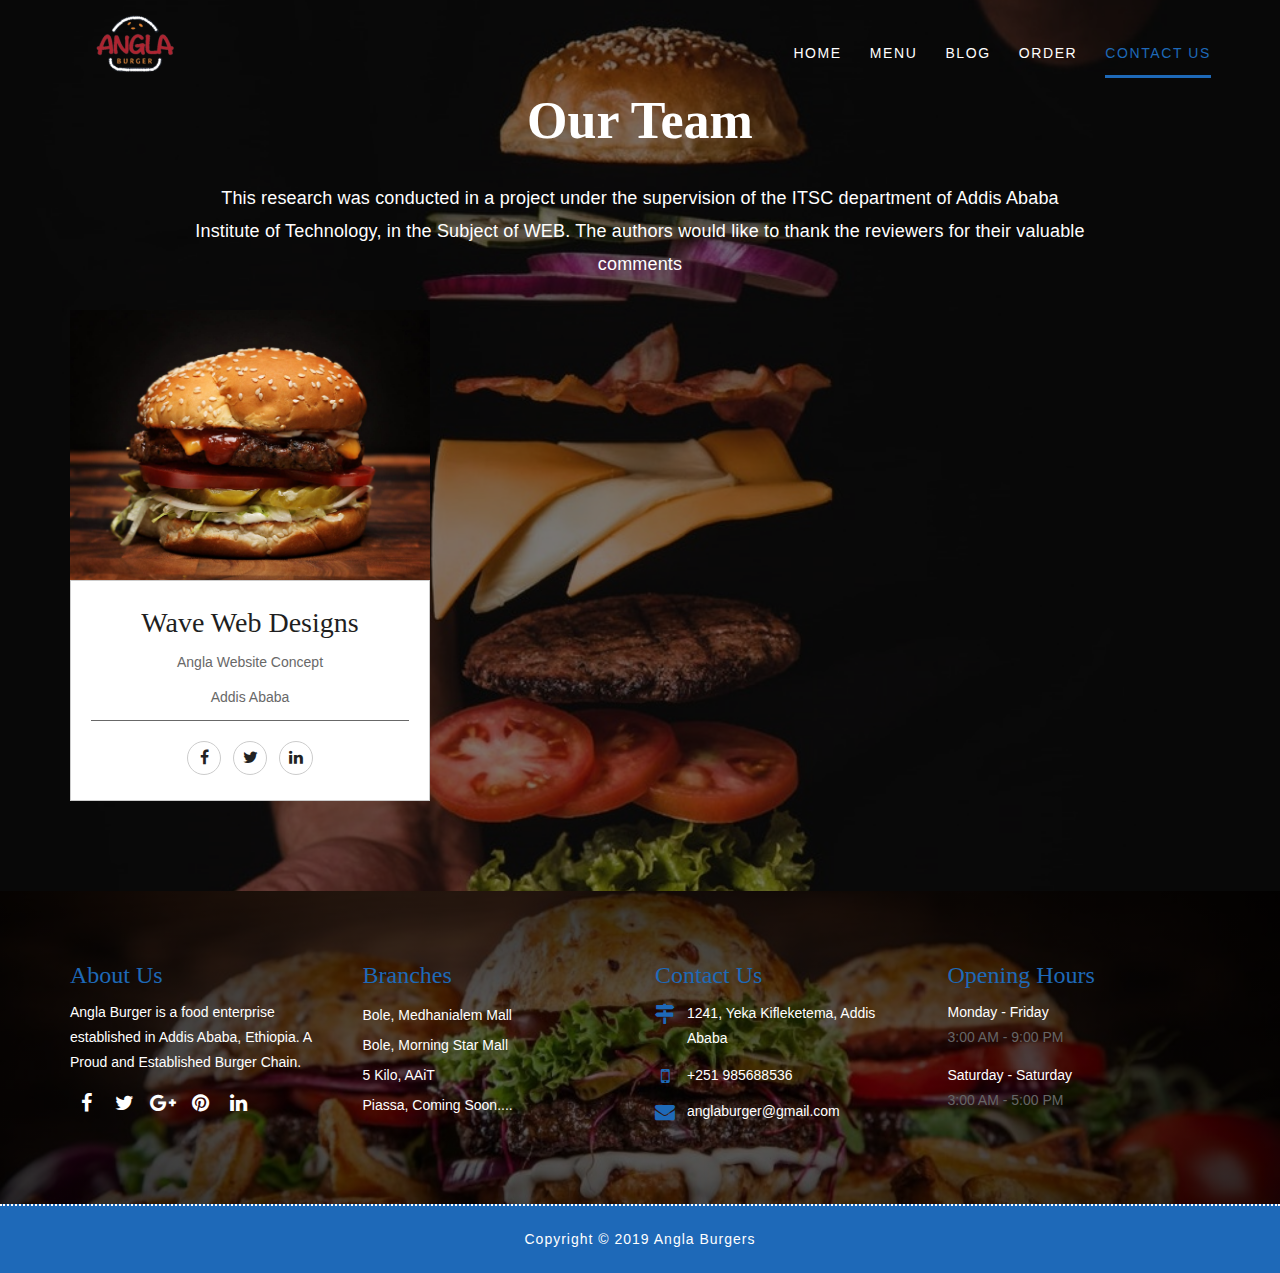
==== AboutUs.html @ b5991a2b "Final Commit" ====
<!DOCTYPE html>
<html lang="en">

<head>
    <meta charset="utf-8">
    <title>Angla Burger Website</title>
    <link rel="shortcut icon" href="images/favicon.ico" type="image/x-icon" />
    <link rel="stylesheet" href="css/min.css">
    <link rel="stylesheet" href="css/style.css">
    <link rel="stylesheet" href="css/responsive.css">
    <link id="changeable-colors" rel="stylesheet" href="css/strong-blue.css" />
    <script src="js/modernizer.js"></script>
</head>

<body>
    
    <div id="site-header">
        <header id="header" class="header-block-top">
            <div class="container">
                <div class="row">
                    <div class="main-menu">
                        <nav class="navbar navbar-default" id="mainNav">
                            <div class="navbar-header">
                                <button type="button" class="navbar-toggle collapsed" data-toggle="collapse" data-target="#navbar" aria-expanded="false" aria-controls="navbar">
                                    <span class="sr-only">Toggle navigation</span>
                                    <span class="icon-bar"></span>
                                    <span class="icon-bar"></span>
                                    <span class="icon-bar"></span>
                                </button>
                                <div class="logo">
                                    <a class="navbar-brand js-scroll-trigger logo-header" href="#">
                                        <img src="images/logo.png" alt="">
                                    </a>
                                </div>
                            </div>
                            <div id="navbar" class="navbar-collapse collapse">
                                <ul class="nav navbar-nav navbar-right">
                                    <li><a href="index.html">Home</a></li>
                                    <li><a href="Menu.html">Menu</a></li>
                                    
                                    <li><a href="Blog.html">Blog</a></li>
                                    <li><a href="Order.html">Order</a></li>
                                    <li  class="active"><a href="AboutUs.html">Contact us</a></li>
                                </ul>
                            </div>
                        </nav>
                    </div>
                </div>
            </div>
        </header>
    </div>


    <div id="our_team" class="team-main pad-top-100 pad-bottom-100 parallax">
        <div class="container">
            <div class="row">
                <div class="col-lg-12 col-md-12 col-sm-12 col-xs-12">
                    <div class="wow fadeIn" data-wow-duration="1s" data-wow-delay="0.1s">
                        <h2 class="block-title text-center">
                        Our Team    
                    </h2>
                        <p class="title-caption text-center">This research was conducted in a project under the supervision of the ITSC department of Addis Ababa Institute of Technology, in the Subject of WEB. The authors would like to thank the reviewers for their valuable comments </p>
                    </div>
                    <div class="team-box">

                        <div class="row">
                            
                            <div class="col-md-4 col-sm-6">
                                <div class="sf-team">
                                    <div class="thumb">
                                        <a href="#"><img src="images/staff-01.jpg" alt=""></a>
                                    </div>
                                    <div class="text-col">
                                        <h3>Wave Web Designs</h3>
                                        <p>Angla Website Concept</p>
                                        <p>Addis Ababa</p>
                                        <ul class="team-social">
                                            <li><a href="#"><i class="fa fa-facebook" aria-hidden="true"></i></a></li>
                                            <li><a href="#"><i class="fa fa-twitter" aria-hidden="true"></i></a></li>
                                            <li><a href="#"><i class="fa fa-linkedin" aria-hidden="true"></i></a></li>
                                        </ul>
                                    </div>
                                </div>
                            </div>



                            
                            
                        </div>

                    </div>

                </div>
            </div>
        </div>
    </div>



    <div id="footer" class="footer-main">
        <div class="footer-box pad-top-70">
            <div class="container">
                <div class="row">
                    <div class="footer-in-main">
                        <div class="col-lg-3 col-md-3 col-sm-6 col-xs-12">
                            <div class="footer-box-a">
                                <h3>About Us</h3>
                                <p>Angla Burger is a food enterprise established in Addis Ababa, Ethiopia. A Proud and Established Burger Chain.</p>
                                <ul class="socials-box footer-socials pull-left">
                                    <li>
                                        <a href="#">
                                            <div class="social-circle-border"><i class="fa  fa-facebook"></i></div>
                                        </a>
                                    </li>
                                    <li>
                                        <a href="#">
                                            <div class="social-circle-border"><i class="fa fa-twitter"></i></div>
                                        </a>
                                    </li>
                                    <li>
                                        <a href="#">
                                            <div class="social-circle-border"><i class="fa fa-google-plus"></i></div>
                                        </a>
                                    </li>
                                    <li>
                                        <a href="#">
                                            <div class="social-circle-border"><i class="fa fa-pinterest"></i></div>
                                        </a>
                                    </li>
                                    <li>
                                        <a href="#">
                                            <div class="social-circle-border"><i class="fa fa-linkedin"></i></div>
                                        </a>
                                    </li>
                                </ul>

                            </div>
                        </div>
                        <div class="col-lg-3 col-md-3 col-sm-6 col-xs-12">
                            <div class="footer-box-b">
                                <h3>Branches</h3>
                                <ul>
                                    <li><a href="https://www.google.com/maps/@9.0218583,38.7460773,14z">Bole, Medhanialem Mall</a></li>
                                    <li><a href="https://www.google.com/maps/@9.0218583,38.7460773,14z">Bole, Morning Star Mall</a></li>
                                    <li><a href="https://www.google.com/maps/@9.0218583,38.7460773,14z">5 Kilo, AAiT</a></li>
                                    <li><a href="https://www.google.com/maps/@9.0218583,38.7460773,14z">Piassa, Coming Soon....</a></li>
                                </ul>
                            </div>
                        </div>
                        <div class="col-lg-3 col-md-3 col-sm-6 col-xs-12">
                            <div class="footer-box-c">
                                <h3>Contact Us</h3>
                                <p>
                                    <i class="fa fa-map-signs" aria-hidden="true"></i>
                                    <span>1241, Yeka Kifleketema, Addis Ababa</span>
                                </p>
                                <p>
                                    <i class="fa fa-mobile" aria-hidden="true"></i>
                                    <span>
                                    +251 985688536
                                </span>
                                </p>
                                <p>
                                    <i class="fa fa-envelope" aria-hidden="true"></i>
                                    <span><a href="#">anglaburger@gmail.com</a></span>
                                </p>
                            </div>
                        </div>
                        <div class="col-lg-3 col-md-3 col-sm-6 col-xs-12">
                            <div class="footer-box-d">
                                <h3>Opening Hours</h3>

                                <ul>
                                    <li>
                                        <p>Monday - Friday </p>
                                        <span> 3:00 AM - 9:00 PM</span>
                                    </li>
                                    <li>
                                        <p>Saturday - Saturday </p>
                                        <span> 3:00 AM - 5:00 PM</span>
                                    </li>
                                </ul>
                            </div>
                        </div>
                    </div>
                </div>
            </div>
            <div id="copyright" class="copyright-main">
                <div class="container">
                    <div class="row">
                        <div class="col-lg-12 col-md-12 col-sm-12 col-xs-12">
                            <h6 class="copy-title"> Copyright &copy; 2019 Angla Burgers </h6>
                        </div>
                    </div>
                </div>
            </div>
        </div>
    </div>
    <script src="js/all.js"></script>
    <script src="js/bootstrap.min.js"></script>
    <script src="js/custom.js"></script>
</body>

</html>
---- css/style.css ----
@import url(owl.theme.css);
@import url(owl.carousel.css);
@import url(font-awesome.min.css);
@import url(bootstrap-select.min.css);
@import url(animate.min.css);


body{
	color:#686868;
	font-size:14px;
	font-family: 'Roboto', sans-serif;
	line-height:1.80857;
}

a {
    color: #1f1f1f;
    text-decoration: none !important;
    outline: none !important;
    -webkit-transition: all .3s ease-in-out;
    -moz-transition: all .3s ease-in-out;
    -ms-transition: all .3s ease-in-out;
    -o-transition: all .3s ease-in-out;
    transition: all .3s ease-in-out;
}

h1,
h2,
h3,
h4,
h5,
h6 {
    letter-spacing: 0;
    font-weight: normal;
    position: relative;
    padding: 0 0 10px 0;
    font-weight: normal;
    line-height: 120% !important;
    color: #1f1f1f;
    margin: 0
}

h1 {
    font-size: 24px
}

h2 {
    font-size: 22px
}

h3 {
    font-size: 18px
}

h4 {
    font-size: 16px
}

h5 {
    font-size: 14px
}

h6 {
    font-size: 13px
}

h1 a,
h2 a,
h3 a,
h4 a,
h5 a,
h6 a {
    color: #212121;
    text-decoration: none!important;
    opacity: 1
}

h1 a:hover,
h2 a:hover,
h3 a:hover,
h4 a:hover,
h5 a:hover,
h6 a:hover {
    opacity: .8
}

ul, li, ol{
	margin:0px;
	padding:0px;
	list-style:none;
}

a {
    color: #1f1f1f;
    text-decoration: none;
    outline: none !important;
}

a,
.btn {
    text-decoration: none !important;
    outline: none !important;
    -webkit-transition: all .3s ease-in-out;
    -moz-transition: all .3s ease-in-out;
    -ms-transition: all .3s ease-in-out;
    -o-transition: all .3s ease-in-out;
    transition: all .3s ease-in-out;
}

.btn-custom {
    margin-top: 20px;
    background-color: transparent !important;
    border: 2px solid #ddd;
    padding: 12px 40px;
    font-size: 16px;
}

.lead {
    font-size: 18px;
    line-height: 30px;
    color: #767676;
    margin: 0;
    padding: 0;
}

blockquote {
    margin: 20px 0 20px;
    padding: 30px;
}


html, body{ height: 100%; }


 #mhead{
	border: 1px solid #e3e3e3;
	-webkit-border-radius: 4px;
	-moz-border-radius: 4px;
	border-radius: 4px;
	-webkit-box-shadow: inset 0 1px 1px rgba(0, 0, 0, 0.05);
	-moz-box-shadow: inset 0 1px 1px rgba(0, 0, 0, 0.05);
	box-shadow: inset 0 1px 1px rgba(0, 0, 0, 0.05);
	text-align: center; 
	font-family: georgia;
	position: fixed;
	top: 0px;
	width: 100%;
	margin-bottom: 50px;
	margin-left: -10px;
} 

#loader  {
     position: fixed;
     top: 0;
     left: 0;
     right: 0;
     bottom: 0;
     background-color: #fefefe;
     z-index: 9999;
    height: 100%;
 }
/*
#status  {
     width: 200px;
     height: 200px;
     position: absolute;
     left: 50%;
     top: 50%;
     background-image: url(../images/loader-animation.gif);
     background-repeat: no-repeat;
     background-position: center;
     margin: -100px 0 0 -100px;
 }*/


.scrollup{
	width:40px;
	height:40px;			
	text-indent:-9999px;
	opacity:0.3;
	position:fixed;
	bottom:20px;
	right:40px;
	display:none;			
	background:url(../images/icon_top.png) no-repeat;
}

.scrollup:hover{
	opacity:0.8;
}

#site-header{
	
}
#header{}
.logo{
	float:left;
}
.header-block-top{
	position: absolute;
    z-index: 11;
    width: 100%;
    top: 0;
    left: 0;
}

.main-menu{}
.header-block-top .navbar-brand {
    margin: 0 !important;
    padding: 15px 0 15px;
    display: inline-block;
    line-height: normal;
    font-size: 100%;
    height: 100%;
}
.main-menu .navbar-default{
	background-color:transparent;
}
.main-menu .navbar{
	min-height:inherit;
	border-radius:0px;
	border:none;
	margin:0px;
}
.main-menu nav .navbar-header .navbar-brand{
	height:inherit;
}
.main-menu .navbar-default .navbar-nav li a{
	color:#fff;
}
.main-menu nav li a{
	padding: 43px 0px 15px;
	margin: 0 14px;
	color: #fff;
	font-family: 'Roboto', sans-serif;
    text-transform: uppercase;
    letter-spacing: 1.6px;
	position:relative;
	-webkit-transition: color 0.4s;
    transition: color 0.4s;
    font-weight: 500;
    font-size: 14px;
}

.main-menu nav li a::after,  .main-menu nav li a::before{
	content: '';
    position: absolute;
    bottom: 0;
    left: 0;
    width: 100%;
    height: 3px;
    -webkit-transform: scale3d(0, 1, 1);
    transform: scale3d(0, 1, 1);
    -webkit-transform-origin: center left;
    transform-origin: center left;
    -webkit-transition: transform 0.4s cubic-bezier(0.22, 0.61, 0.36, 1);
    transition: transform 0.4s cubic-bezier(0.22, 0.61, 0.36, 1);
}



.main-menu nav li a::before {
    background: #b5b5b5;
    -webkit-transition-delay: 0.4s;
    transition-delay: 0.4s;
}

.main-menu nav li.active a::before {
	-webkit-transition-delay: 0s;
    transition-delay: 0s;
}

.main-menu nav li.active a::after, .main-menu nav li.active a::before {
    -webkit-transform: scale3d(1, 1, 1);
    transform: scale3d(1, 1, 1);
}

.main-menu nav li a:hover::before, .main-menu nav li a:focus::before {
    -webkit-transform: scale3d(1, 1, 1);
    transform: scale3d(1, 1, 1);
    -webkit-transition-delay: 0s;
    transition-delay: 0s;
}

.main-menu .navbar-default .navbar-nav .active a{
	background-color:transparent;
}

.fixed-menu {
    position: fixed;
    width: 100%;
    top: 0;
    left: 0;
    z-index: 999;
    background-color: #202020;
    transition: 0.5s;
    padding: 10px 0 0 0;
    box-shadow: 0 5px 10px rgba(0, 0, 0, 0.1);
}

.fixed-menu .navbar-brand{
	padding: 10px 0 10px;
}

.fixed-menu .navbar-brand>img {
    max-width: 150px;
}

.fixed-menu .main-menu nav li a{
    padding: 32px 0px 10px 0;
}

.banner{
	background:url(../images/banner.jpg) no-repeat center top;
	background-attachment:fixed;
	background-size:cover;
	height:100vh;
	min-height:100%;
}

.banner .container, .banner .banner-static, .banner .col-lg-12 {
    height: 100%;
}
.banner-text {
    display: table;
    height: 100%;
    width: 100%;
    margin: 0 auto;
    text-align: center;
}
.banner-cell {
    display: table-cell;
    vertical-align: middle;
    color: #fff;
}
.banner-text h1 {
	font-family: 'nautilus_pompiliusregular';
    letter-spacing: 2.7px;
    position: relative;
    display: inline-block;
	font-size: 74px;
    line-height: 100px;
	color:#fff;
	padding-bottom: 0px;
	padding-top:100px;
}

.banner-text h2 {
	font-family: 'nautilus_pompiliusregular';
    letter-spacing: 2.7px;
    position: relative;
	font-size: 37px;
    line-height: 100px;
	padding-bottom:25px;
}
.banner-text p{
	font-family: 'Roboto', sans-serif;
	font-size:18px;
	color:#ccc;
	padding-bottom:35px;
	margin:0px;
}

.book-btn a{
	/*background:#e75b1e;*/
	color:#fff;
	min-width: 219px;
    padding: 10.5px 20px;
    display: inline-block;
    text-align: center;
    font-weight: 800;
	text-transform:uppercase;
	font-size:18px;
}
.book-btn a:hover{
	border:3px solid red;
	background:none;
}
.hvr-underline-from-center {
    display: inline-block;
    vertical-align: middle;
    -webkit-transform: perspective(1px) translateZ(0);
    transform: perspective(1px) translateZ(0);
    box-shadow: 0 0 1px transparent;
    position: relative;
    overflow: hidden;
}

.hvr-underline-from-center:before {
    content: "";
    position: absolute;
    z-index: -1;
    left: 50%;
    right: 50%;
    bottom: 0;
    background: red;
    height: 2px;
    -webkit-transition-property: left, right;
    transition-property: left, right;
    -webkit-transition-duration: 0.3s;
    transition-duration: 0.3s;
    -webkit-transition-timing-function: ease-out;
    transition-timing-function: ease-out;
}

.hvr-underline-from-center:hover:before, .hvr-underline-from-center:focus:before, .hvr-underline-from-center:active:before {
    left: 0;
    right: 0;
}


.banner-cell .mouse {
  position: relative;
  width: calc(16px * 2);
  height: calc(31px * 2);
  margin: 60px auto 20px;
  background: none;
  border: 2px solid white;
  border-radius: calc(16px * 2);
  z-index: 1;
}
.banner-cell .mouse:after {
  display: block;
  content: "";
  position: absolute;
  top: 10px;
  left: 50%;
  width: calc(4px * 2);
  height: calc(4px * 2);
  background: none;
  border: 2px solid white;
  border-radius: 100%;
  -webkit-animation-name: scrollWheel;
          animation-name: scrollWheel;
  -webkit-animation-duration: 1.4s;
          animation-duration: 1.4s;
  -webkit-animation-fill-mode: forwards;
          animation-fill-mode: forwards;
  -webkit-animation-iteration-count: infinite;
          animation-iteration-count: infinite;
  -webkit-animation-timing-function: ease;
          animation-timing-function: ease;
  will-change: transform;
}

@-webkit-keyframes scrollWheel {
  from {
    -webkit-transform: translate(-50%, 0);
    -webkit-transform: translate3d(-50%, 0, 0);
    transform: translate(-50%, 0);
    transform: translate3d(-50%, 0, 0);
    opacity: 1;
  }
  to {
    -webkit-transform: translate(-50%, 20px);
    -webkit-transform: translate3d(-50%, 20px, 0);
    transform: translate(-50%, 20px);
    transform: translate3d(-50%, 20px, 0);
    opacity: 0;
  }
  @media (min-width: 768px) {
    from {
      -webkit-transform: translate(-50%, 0);
      -webkit-transform: translate3d(-50%, 0, 0);
      transform: translate(-50%, 0);
      transform: translate3d(-50%, 0, 0);
      opacity: 1;
    }
    to {
      -webkit-transform: translate(-50%, 40px);
      -webkit-transform: translate3d(-50%, 40px, 0);
      transform: translate(-50%, 40px);
      transform: translate3d(-50%, 40px, 0);
      opacity: 0;
    }
  }
}

@keyframes scrollWheel {
  from {
    -webkit-transform: translate(-50%, 0);
    -webkit-transform: translate3d(-50%, 0, 0);
    transform: translate(-50%, 0);
    transform: translate3d(-50%, 0, 0);
    opacity: 1;
  }
  to {
    -webkit-transform: translate(-50%, 20px);
    -webkit-transform: translate3d(-50%, 20px, 0);
    transform: translate(-50%, 20px);
    transform: translate3d(-50%, 20px, 0);
    opacity: 0;
  }
  @media (min-width: 768px) {
    from {
      -webkit-transform: translate(-50%, 0);
      -webkit-transform: translate3d(-50%, 0, 0);
      transform: translate(-50%, 0);
      transform: translate3d(-50%, 0, 0);
      opacity: 1;
    }
    to {
      -webkit-transform: translate(-50%, 40px);
      -webkit-transform: translate3d(-50%, 40px, 0);
      transform: translate(-50%, 40px);
      transform: translate3d(-50%, 40px, 0);
      opacity: 0;
    }
  }
}

.about-main{
	background:#E6E6E6;
}
.pad-top-100{
    padding-top: 90px;
}
.pad-bottom-100{
	padding-bottom: 90px;
}

.pad-top-70{
	padding-top: 70px;
}
.pad-bottom-70{
	padding-bottom: 70px;
}

.block-title{
	font-size:52px;
	font-family: 'nautilus_pompiliusregular';
	font-weight: bold;
}

.about-images {
    text-align: center;
    position: relative;
}

.about-main h3{
	font-family: 'Roboto', sans-serif;
    font-weight: 600;
	font-size:20px;
}

.left-btn{
	padding-top:10px;
}


.about-images img {
    border: 10px solid #f1f1f1;
    -webkit-box-sizing: border-box;
    -moz-box-sizing: border-box;
    box-sizing: border-box;
    -webkit-border-radius: 999px;
    -moz-border-radius: 999px;
    border-radius: 999px;
}

.about-images img {
    border: 10px solid #f1f1f1;
    -webkit-box-sizing: border-box;
    -moz-box-sizing: border-box;
    box-sizing: border-box;
    -webkit-border-radius: 999px;
    -moz-border-radius: 999px;
    border-radius: 999px;
	max-width: 100%;
}

.about-inset {
    position: absolute;
    top: 0;
    right: 0;
}

.special-menu{
	background:url(../images/special_menu_bg.jpg) no-repeat center;
	background-attachment:fixed;
	background-size:cover;
	position:relative;
}

.special-menu:before {
    content: '';
    display: inline-block;
    width: 100%;
    height: 100%;
    background-color: rgba(0, 0, 0, 0.67);
    position: absolute;
    top: 0;
    left: 0;
}

.title-caption {
    letter-spacing: 0.16px;
    padding: 20px 120px;
	color:#fff;
	font-size: 18px;
}
.color-white {
    color: #fff;
}

#owl-demo .item{
  margin: 15px;
  position:relative;
}
#owl-demo .item img{
  display: block;
  width: 100%;
  height: auto;
}
.special-box .owl-theme .owl-controls{
	margin:0px;
}

.item-type-zoom{
	border:4px solid #fff;
}
.item-type-zoom .item-hover {
    z-index: 5;
    -webkit-transition: all 300ms ease-out;
    -moz-transition: all 300ms ease-out;
    -o-transition: all 300ms ease-out;
    transition: all 300ms ease-out;
    opacity: 0;
    cursor: pointer;
    display: block;
    text-decoration: none;
    text-align: center;
}

.item-type-zoom .item-info {
    z-index: 10;
    color: #ffffff;
    display: table-cell;
    vertical-align: middle;
    position: absolute;
    z-index: 5;
    -webkit-transform: scale(0,0);
    -moz-transform: scale(0,0);
    -ms-transform: scale(0,0);
    transform: scale(0,0);
    -webkit-transition: all 300ms ease-out;
    -moz-transition: all 300ms ease-out;
    -o-transition: all 300ms ease-out;
    transition: all 300ms ease-out;
	bottom:0px;
}

.item-type-zoom .item-info .headline {
    font-size: 18px;
    width: 75%;
    margin: 0 auto;
    border: 4px solid #ffffff;
    padding: 10px;
}

.item-type-zoom .item-info .line {
    height: 1px;
    width: 60%;
    margin: 15px auto 10px auto;
    background-color: #ffffff;
}

.item-type-zoom .item-info .dit-line {
    font-size: 14px;
    font-style: italic;
}

.item-hover, .item-hover {
	position: absolute;
    top: 0;
    left: 0;
	height:100%;
	width:100%;
}
.item-type-zoom .item-hover:hover {
    opacity: 1;	
}

.item-type-zoom .item-hover:hover:before{
	content:"";
	position:absolute;
	height:100%;
	width:100%;
	background:rgba(231, 91, 30, 0.5);
	top:0px;
	left:0px;
}

.item-type-zoom .item-hover:hover .item-info {
    -webkit-transform: scale(1,1);
    -moz-transform: scale(1,1);
    -ms-transform: scale(1,1);
    transform: scale(1,1);
}

.special-box{
	padding-bottom:40px;
}

.special-box .owl-theme .owl-controls .owl-page.active span{
	/*background:#e75b1e;*/
	height: 16px;
	width: 16px;
}
.special-box .owl-theme .owl-controls .owl-page span{
	border:2px solid #fff;
	opacity: 1;
	background:#202020;
	height: 16px;
	width: 16px;
}

/*------------------------------------------------------------------
    MENU AREA
-------------------------------------------------------------------*/


.menu-main{
	
}

.menu-main .title-caption{
	color:#666;
}
.tab-title-menu {
	text-align:center;
}

.tab-title-menu h2{
	border-bottom:1px solid #666;
	display: inline-block;
	padding-top: 10px;
}

.tab-title-menu p{
	font-size:35px;
	padding-top:0px;
}
.tab-title-menu p {
	color:#000;
}

.tab-menu{
	background: #f5f5f5;
    padding: 2px 0px;
	box-shadow: 0 0 8px 5px rgba(0, 0, 0, 0.05);
}

.offer-item {
    position: relative;
    overflow: hidden;
    margin-bottom: 30px;
}

.offer-item img {
    width: 20%;
    float: left;
    padding: 10px;
    background: #fff;
	border-radius: 50%;
}

.offer-item div {
    width: 60%;
    float: left;
    padding-left: 20px;
    padding-right: 20px;
}

.offer-item .offer-price {
    position: absolute;
    right: 15px;
    top: 50%;
    display: block;
    width: 92px;
    height: 92px;
    line-height: 92px;
    -moz-border-radius: 92px;
    -webkit-border-radius: 92px;
    border-radius: 92px;
    -moz-transform: translate(0, -50%);
    -ms-transform: translate(0, -50%);
    -webkit-transform: translate(0, -50%);
    transform: translate(0, -50%);
    color: #000;
    font-size: 26px;
    font-family: 'Roboto', sans-serif;
    text-align: center;
    letter-spacing: .5px;
}

.offer-item div h3 {
    font-size: 20px;
    margin: 9px 0 0px;
    font-family: 'nautilus_pompiliusregular';
    font-weight: 400;
    letter-spacing: .5px;
}

.offer-item div p {
    color: #6b6b6b;
}


.tab-menu .slick-prev.slick-arrow {
	display:none;
}
.tab-menu .slider.slider-single{
	border-top:1px solid #ccc;
	padding-top:25px;
}

.tab-menu .slick-initialized .slick-slide{
	outline:none;
}

.tab-menu .is-active h2{
	color:#fff;
	border-bottom: 1px solid #fff;
}
.tab-menu .is-active p{
	color:#fff;
}

.team-main{
	background:url(../images/team_bg.jpg) no-repeat center;
	background-attachment:fixed;
	background-size:cover;
	position:relative;
}

.team-main:before {
    content: '';
    display: inline-block;
    width: 100%;
    height: 100%;
    background-color: rgba(0, 0, 0, 0.50);
    position: absolute;
    top: 0;
    left: 0;
}

.team-main .block-title{
	color:#fff;
}

.sf-team{
	float: left;
    width: 100%;
}
.sf-team .thumb {
    float: left;
    width: 100%;
    overflow: hidden;
    background: #000;
}
.sf-team .text-col {
    float: left;
    width: 100%;
    padding: 25px 20px;
    border: 1px solid #ccc;
    box-sizing: border-box;
    -moz-box-sizing: border-box;
    -webkit-box-sizing: border-box;
    text-align: center;
	background:#fff;
}

.sf-team .thumb a img{
	width:100%;
}

.sf-team:hover .text-col{
	border: 1px solid rgba(0,0,0,0);
	transition: all 0.5s ease-in;
    -moz-transition: all 0.5s ease-in;
    -webkit-transition: all 0.5s ease-in;
    -ms-transition: all 0.5s ease-in;
    -o-transition: all 0.5s ease-in;
}
.sf-team:hover .thumb img {
    opacity: 0.6;
	transition: all 0.5s ease-in;
    -moz-transition: all 0.5s ease-in;
    -webkit-transition: all 0.5s ease-in;
    -ms-transition: all 0.5s ease-in;
    -o-transition: all 0.5s ease-in;	
}

.text-col h3{
	font-family: 'nautilus_pompiliusregular';
	font-size:28px;
}

.sf-team:hover .team-social {
    border-color: #fff;
	transition: all 0.5s ease-in;
    -moz-transition: all 0.5s ease-in;
    -webkit-transition: all 0.5s ease-in;
    -ms-transition: all 0.5s ease-in;
    -o-transition: all 0.5s ease-in;
}

.team-social {
    display: block;
    text-align: center;
    margin: 0;
    padding: 20px 0 0 0;
    list-style: none;
    border-top: 1px solid;
}

.team-social li {
    display: inline-block;
    padding: 0 4px;
}

.sf-team:hover .team-social li a {
    border: 1px solid rgba(0,0,0,0);
    background: #fff;
    color: #222;
	transition: all 0.5s ease-in;
    -moz-transition: all 0.5s ease-in;
    -webkit-transition: all 0.5s ease-in;
    -ms-transition: all 0.5s ease-in;
    -o-transition: all 0.5s ease-in;
}

.team-social li a {
    width: 34px;
    height: 34px;
    text-align: center;
    line-height: 32px;
    border: 1px solid #ccc;
    border-radius: 100%;
    color: #222;
    font-size: 16px;
    display: block;
}

.sf-team:hover .text-col h3, .sf-team:hover .text-col p {
    color: #fff;
	transition: all 0.5s ease-in;
    -moz-transition: all 0.5s ease-in;
    -webkit-transition: all 0.5s ease-in;
    -ms-transition: all 0.5s ease-in;
    -o-transition: all 0.5s ease-in;
}

.blog-main{
	background:url(../images/blog_bg.jpg) no-repeat center;
	background-attachment:fixed;
	background-size:cover;
	position:relative;
}

.blog-main::before {
    content: '';
    display: inline-block;
    width: 100%;
    height: 100%;
    background-color: rgba(0, 0, 0, 0.50);
    position: absolute;
    top: 0;
    left: 0;
}

.blog-main h2{
	color:#ffffff;
}

.blog-box{
	padding-top:20px;
}

.blog-block{
	background:#FFF;
	overflow: auto;
	margin-bottom: 20px;
}

.blog-img-box{
	float:left;
	width:50%;
	position: relative;
}

.blog-img-box .overlay {
    position: absolute;
    top: 0;
    left: 0;
    bottom: 0;
    width: 100%;
    background: rgba(0, 0, 0, 0.2);
    color: #fff;
    opacity: 0;
	transition: .3s all;
	text-align:center;
}

.blog-img-box:hover img{
	-webkit-filter: blur(2px);
	filter: blur(2px);
}
.blog-img-box:hover .overlay {
    opacity: 1;
}

.blog-img-box img{
	width:100%;
}

.overlay i{
	margin-top: 42%;
	border: 1px solid #fff;
	padding: 15px;
	border-radius: 50%;
	color:#ffffff;
	font-size:18px;
}


.blog-dit {
    width: 50%;
    height: 100%;
    float: right;
    text-align: center;
    padding: 65px 2% 0 2%;
}

.blog-dit p{
	font-size: 12px;
	color: #ccc;
}
.blog-dit h2{
	font-size: 22px;
    line-height: 20px;
    color: #000;
	font-weight:500;
    margin-bottom: 20px;
    padding: 10px 30px 13px 30px;
    border-top: 1px solid #eaeaea;
    border-bottom: 1px solid #eaeaea;
}

.blog-dit h5{
	font-size: 11px;
	color: #ccc;
}

.blog-btn-v{
	clear:both;
	padding-top:30px;
	text-align:center;
}

.blog-btn-v a {
    color: #fff;
    min-width: 219px;
    padding: 10.5px 20px;
    display: inline-block;
    text-align: center;
    font-weight: 800;
    text-transform: uppercase;
    font-size: 18px;
}

.blog-btn-v a:hover {
    background: none;
}


.pricing-main{
	background:url(../images/full-bg.png) no-repeat center ;
	background-size:cover;
}

.pricing-main h2{
	font-family: 'nautilus_pompiliusregular';
	padding-bottom:30px;
}

.pricing-main p{
	letter-spacing: 0.16px;
	padding: 20px 120px;
	color: #666;
	font-size: 18px;
	text-align:center;
}

.panel-pricing-in{
	clear:both;
}
.panel-pricing {
  -moz-transition: all .3s ease;
  -o-transition: all .3s ease;
  -webkit-transition: all .3s ease;
}
.panel-pricing:hover {
  box-shadow: 0px 0px 30px rgba(0, 0, 0, 0.2);
}
.panel-pricing .panel-heading {
  padding: 20px 10px;
}

.pricing-main .panel-heading h3{
	font-family: 'Roboto', sans-serif;
	padding:15px 0px;
	font-weight: bold;
	text-transform: uppercase;
	color:#ffffff;
}

.panel-pricing .panel-heading .fa {
  margin-top: 10px;
  font-size: 58px;
}
.panel-pricing .list-group-item {
  color: #202020;
  border-bottom: 1px solid rgba(250, 250, 250, 0.5);
  font-family: 'Roboto', sans-serif;
  padding: 10px 15px;
}
.panel-pricing .list-group-item:last-child {
  border-bottom-right-radius: 0px;
  border-bottom-left-radius: 0px;
}
.panel-pricing .list-group-item:first-child {
  border-top-right-radius: 0px;
  border-top-left-radius: 0px;
}
.panel-pricing .panel-body {
  background-color: #f0f0f0;
  font-size: 40px;
  color: #777777;
  padding: 20px;
  margin: 0px;
}

.panel-body  p{
	padding: 0px;
	margin: 0;
}
.panel-body  p strong{
	font-family: 'Roboto', sans-serif;
	font-weight:700;
	color: #000;
	font-size: 42px;
}

.panel-body  p strong span{
	color: #e75b1e;
}
.panel-pricing{
	border:1px solid #e75b1e;
}
.panel-pricing .panel-heading{
	background: #e75b1e;
}
.pricing-main .panel-footer .btn-block{
	border-radius:0px;
}
.pricing-main .panel-footer a{
	background: #e75b1e;
	border: 3px solid #e75b1e;
	color:#fff;
	padding: 14px 16px;
}
.pricing-main .panel-footer a:hover{
	background:none;
	color:#202020;
	border: 3px solid red;
}

.panel-pricing{
	-webkit-transition: all .3s ease-in-out;
    -moz-transition: all .3s ease-in-out;
    -ms-transition: all .3s ease-in-out;
    -o-transition: all .3s ease-in-out;
    transition: all .3s ease-in-out;
}
.panel-pricing:hover{
	margin-top: -8px;
}

.panel-pricing:hover

.reservations-main{

}

.form-reservations-box{
	width:70%;
	margin:0 auto;
}

.reservations-main h4{
	text-align:center;
	font-weight: 500;
	font-family: 'Roboto', sans-serif;
	font-size: 22px;
    padding-top: 25px;
}

.reservations-main p{
	text-align:center;
	font-family: 'Roboto', sans-serif;
	font-size:16px;
}

.reservations-box{
	padding-top:30px;
}

.form-box{
	margin-bottom:20px;
	min-height: 53px;
}

.form-box input{
	width:100%;
	border:2px dotted #ccc;
	background:#f5f5f5;
	color:#202020;
	padding:12px;
	text-transform:capitalize;
	border-radius: 4px;
	opacity: 1;
	min-height:54px;
}

.form-box select{
	width:100%;
	border:2px dotted #ccc;
	background:#f5f5f5;
	color:#202020;
	padding: 12px;
	text-transform:capitalize;
	border-radius: 4px;
	-webkit-appearance: none;
    -moz-appearance: none;
    -ms-appearance: none;
    -o-appearance: none;
    appearance: none;
}
.form-box .bootstrap-select:not([class*=col-]):not([class*=form-control]):not(.input-group-btn){
	width:100%;
}
.form-box .bootstrap-select button{
	width:100%;
	border:2px dotted #ccc;
	background:#f5f5f5;
	color:#202020 !important;
	padding: 15px;
	text-transform:capitalize;
	border-radius: 4px;
	-webkit-appearance: none;
    -moz-appearance: none;
    -ms-appearance: none;
    -o-appearance: none;
    appearance: none;
}

.form-box select option{
	-webkit-appearance: none;
    -moz-appearance: none;
    appearance: none;
    padding: 5px;
}

::-webkit-input-placeholder { /* Chrome */
  color:#202020;
}
:-ms-input-placeholder { /* IE 10+ */
  color:#202020;
}
::-moz-placeholder { /* Firefox 19+ */
  color:#202020;
  opacity: 1;
}
:-moz-placeholder { /* Firefox 4 - 18 */
  color:#202020;
  opacity: 1;
}

.reserve-book-btn{
	padding-top:30px;	
}

.reserve-book-btn button a{
	color: #fff;
}

.reserve-book-btn button:hover {
    background: none;
    color: #202020;
}

.reserve-book-btn button  {
    color: #fff;
    min-width: 219px;
    padding: 10.5px 20px;
    display: inline-block;
    text-align: center;
    font-weight: 800;
    text-transform: uppercase;
    font-size: 18px;
}

.reserve-book-btn button:hover a{
	background:none;
	border:none;
}

textarea:focus, input:focus, select:focus, .bootstrap-select .dropdown-toggle:focus{
    outline: none !important;
}

.footer-main{}
.footer-news{
	background:url(../images/newsletter-bg.jpg) no-repeat center;
	background-attachment:fixed;
	background-size:cover;
	position:relative;
}

.footer-news::before {
    content: '';
    display: inline-block;
    width: 100%;
    height: 100%;
    background-color: rgba(0, 0, 0, 0.50);
    position: absolute;
    top: 0;
    left: 0;
}

.ft-title.color-white {
    color: #fff;
}
.ft-title {
    letter-spacing: 0.96px;
    margin-bottom: 22px;
    font-family: 'nautilus_pompiliusregular';
	font-size: 52px;
}

.footer-news p {
    margin-bottom: 40px;
    font-size: 16px;
	font-family: 'Roboto', sans-serif;
	color:#ffffff;
	text-align:center;
}

.footer-news form{
	max-width:650px;
	margin: 0 auto;
	text-align:center;
	width:100%;
	position:relative;
}

.footer-news form input{
	width:100%;
	border:2px dotted #ccc;
	background:#f5f5f5;
	color:#202020;
	padding:12px;
	text-transform:capitalize;
	border-radius: 4px;
	opacity: 1;
	min-height:53px;
}
.footer-news form a{
	border:2px dotted #ccc;
	padding: 0px 19px;
    font-size: 18px;
    position: absolute;
    top: 0;
    right: 0;
	border-radius: 4px;
    min-width: inherit;
    height: 53px;
    line-height: 51px;
	color:#ffffff;
}

.footer-news form a:hover{
	background:#f5f5f5;
	color:#202020;
}

.footer-box{
	background:#202020;
}

/*.footer-in-main{
	max-width:960px;
	margin:0 auto;
	width:100%;
}*/

.footer-logo{
	padding-bottom:40px;
}

.footer-socials {
    margin: 10px 0;
    line-height: 30px;
    padding: 4px;
    text-align: center;
    -webkit-transition: all 0.3s ease;
    -moz-transition: all 0.3s ease;
    -o-transition: all 0.3s ease;
    transition: all 0.3s ease;
}
.socials-box {
    display: table-cell;
    vertical-align: middle;
    margin: 1px 0px;
    padding: 4px;
}
.footer-box {
	background-image:-moz-radial-gradient(center, ellipse cover, rgba(0, 0, 0, 0.57) 0%,rgba(0, 0, 0, 0.87) 100%), url(..images/footer_background.jpg);
	background-image:-webkit-radial-gradient(center, ellipse cover, rgba(0, 0, 0, 0.57) 0%,rgba(0, 0, 0, 0.87) 100%), url(../images/footer_background.jpg);
	background-image:radial-gradient(ellipse at center, rgba(0, 0, 0, 0.57) 0%,rgba(0, 0, 0, 0.87) 100%), url(../images/footer_background.jpg);
	background-color:#111;background-position:center;background-repeat:no-repeat;background-size:cover
	}
.socials-box li {
    display: inline-block;
    opacity: 1;
    margin-right: 7px;
}
.footer-box .social-circle-border{
	background-color: transparent;
	color: #fff;
	-webkit-transition: all 0.3s ease;
	-moz-transition: all 0.3s ease;
	-o-transition: all 0.3s ease;
	transition: all 0.3s ease;
}
.social-circle-border {
    font-size: 20px;
    line-height: 23px;
    margin-right: 2px;
    height: 25px;
    width: 25px;
    border-radius: 50%;
    background-color: transparent;
    color: #6f6f6f;
    text-align: center;
}


.footer-box-a h3{
	font-size:24px;
    font-family: 'nautilus_pompiliusregular';
}
.footer-box-a p{
	font-size: 14px;
	font-family: 'Roboto', sans-serif;
	color:#ffffff;
	line-height: 25px;
}


.footer-box-b h3{
	font-size:24px;
    font-family: 'nautilus_pompiliusregular';
}
.footer-box-b p{
	font-size: 14px;
	font-family: 'Roboto', sans-serif;
	color:#ffffff;
}
.footer-box-b ul li{
	line-height:30px;
}
.footer-box-b ul li a{
	color:#ffffff;
}

.footer-box-b ul li a:hover{
	padding-left:5px;
}	

.footer-box-c h3{
	font-size:24px;
    font-family: 'nautilus_pompiliusregular';
}
.footer-box-c p{
	font-size: 14px;
	font-family: 'Roboto', sans-serif;
	color:#ffffff;
}


.footer-box-c p i{
	font-size: 20px;
    position: relative;
    top: 4px;
    float: left;
    min-width: 20px;
    text-align: center;
}

.footer-box-c p span{
	display: table;
    padding-left: 12px;
	padding-top:1px;
}

.footer-box-c p a{
	color:#ffffff;
}



.footer-box-d h3{
	font-size:24px;
    font-family: 'nautilus_pompiliusregular';
}
.footer-box-d p{
	font-size: 14px;
	font-family: 'Roboto', sans-serif;
	color:#ffffff;
}

.footer-box-d ul{
	margin:0px;
	padding:0px;
	list-style:none;
}
.footer-box-d ul li{
	display: inline-block;
    width: 100%;
	padding-bottom:12px;
}
.footer-box-d ul li p{
	padding:0px;
	margin:0px;
}
.footer-box-d ul li span{
	color: #666;
}

.copyright-main{
	border-top: 2px dotted #fff;
	text-align:center;
	padding-top:25px;
	margin-top:70px;
	padding-bottom:25px;
}

.copyright-main .copy-title{
	letter-spacing: 1px;
	color:#fff;
	font-family: 'Roboto', sans-serif;
	font-size:14px;
	padding-bottom:0px;
}

#color-panel{
	position: fixed;
	width:180px;
	height: auto;
	top:150px;
	/*min-height: 200px;*/
	text-align:left;
	border:1px solid rgba(100,100,100,0.55);
	z-index: 11;
	border-top-right-radius:5px;
	border-bottom-right-radius:5px;
	-webkit-transition: all 0.5s;
	-moz-transition: all 0.5s;
	transition: all 0.5s;
	box-shadow: 0px 1px 4px rgba(0,0,0, 0.45);
}

.close-color-panel{
	right:-180px;
}

.open-color-panel{
	right:-1px;
}

#color-panel .segment{
	width:100%;
	padding:15px 10px 15px 0;
	border:1px solid rgba(100,100,100,0.55);
	padding:15px 25px;
	background:rgba(50,50,50,0.95);
}

#color-panel a.panel-button{
	position: absolute;
	width:50px;
	height: 50px;
	left:-50px;
	top:30px;
	text-align: center;
	font-size:18px;
	line-height: 47px;
	cursor: pointer;
	border:none;
	border-top-left-radius:5px;
	border-bottom-left-radius:5px;
	color:#d1d1d1;
	background:rgba(100,100,100,0.85);
	-webkit-transition: all 0.3s;
	-moz-transition: all 0.3s;
	transition: all 0.3s;
}

#color-panel a.panel-button i{
	padding:7px;
}

#color-panel a.panel-button:hover{
	color:#35cc75;
}	

#color-panel h4{
	margin:3px auto 15px;
	padding-top:0;
	padding-bottom:0;
	color:#ffffff;
}


#color-panel .segment a.switcher{
	width:24px;
	height:35px;
	display: inline-block;
	margin-right:3px;
	margin-top:5px;
	border:1px solid #efefef;
	cursor: pointer;
}

.orange-bg{
	background: #e75b1e;
}

.strong-blue-bg{
	background: #1E69B8;
}

.moderate-green-bg{
	background: #8dc63f;
}

.vivid-yellow-bg{
	background: #fdcb03;
}


.slick-slider
{
    position: relative;

    display: block;

    -moz-box-sizing: border-box;
         box-sizing: border-box;

    -webkit-user-select: none;
       -moz-user-select: none;
        -ms-user-select: none;
            user-select: none;

    -webkit-touch-callout: none;
    -khtml-user-select: none;
    -ms-touch-action: pan-y;
        touch-action: pan-y;
    -webkit-tap-highlight-color: transparent;
}

.slick-list
{
    position: relative;

    display: block;
    overflow: hidden;

    margin: 0;
    padding: 0;
}
.slick-list:focus
{
    outline: none;
}
.slick-list.dragging
{
    cursor: pointer;
    cursor: hand;
}

.slick-slider .slick-track,
.slick-slider .slick-list
{
    -webkit-transform: translate3d(0, 0, 0);
       -moz-transform: translate3d(0, 0, 0);
        -ms-transform: translate3d(0, 0, 0);
         -o-transform: translate3d(0, 0, 0);
            transform: translate3d(0, 0, 0);
}

.slick-track
{
    position: relative;
    top: 0;
    left: 0;

    display: block;
}
.slick-track:before,
.slick-track:after
{
    display: table;

    content: '';
}
.slick-track:after
{
    clear: both;
}
.slick-loading .slick-track
{
    visibility: hidden;
}

.slick-slide
{
    display: none;
    float: left;

    height: 100%;
    min-height: 1px;
}
[dir='rtl'] .slick-slide
{
    float: right;
}
.slick-slide img
{
    display: block;
}
.slick-slide.slick-loading img
{
    display: none;
}
.slick-slide.dragging img
{
    pointer-events: none;
}
.slick-initialized .slick-slide
{
    display: block;
}
.slick-loading .slick-slide
{
    visibility: hidden;
}
.slick-vertical .slick-slide
{
    display: block;

    height: auto;

    border: 1px solid transparent;
}
.slick-arrow.slick-hidden {
    display: none;
}
---- css/responsive.css ----
/******************************************
    File Name: responsive.css
    Template Name: Landigoo
    Created By: MelodyThemes
    Envato Profile: http://themeforest.net/user/melodythemes
    Website: https://melodythemes.com
    Version: 1.0
/****************************************** */

@media (max-width: 1310px) {}
@media (max-width: 1200px) {
	 
	.navbar-default .navbar-toggle:focus, .navbar-default .navbar-toggle:hover {
		background-color: transparent;
	}
	
	.navbar-default .navbar-toggle .icon-bar {
		background-color: #e75b1e;
		width: 35px;
	}
	.main-menu .navbar-toggle .icon-bar {
		position: relative;
		transition: all 250ms ease-in-out;
	}
	.main-menu .navbar-toggle .icon-bar {
		position: relative;
		transition: all 250ms ease-in-out;
		-webkit-transition: all 250ms ease-in-out;
		-moz-transition: all 250ms ease-in-out;
		-ms-transition: all 250ms ease-in-out;
	}
	.main-menu .navbar-toggle .icon-bar:nth-of-type(3) {
		top: 1px;
	}
	.main-menu .navbar-toggle .icon-bar:nth-of-type(4) {
		top: 2px;
	}
	.navbar-toggle .icon-bar+.icon-bar {
		margin-top: 7px;
	}
	.main-menu .navbar-toggle.active .icon-bar:nth-of-type(2) {
		top: 7.5px;
		transform: rotate(45deg);
		-webkit-transform: rotate(45deg);
		-moz-transform: rotate(45deg);
		-ms-transform: rotate(45deg);
	}
	.main-menu .navbar-toggle.active .icon-bar:nth-of-type(3) {
		background-color: transparent;
	}
	.main-menu .navbar-toggle.active .icon-bar:nth-of-type(4) {
		top: -10px;
		transform: rotate(-45deg);
		-webkit-transform: rotate(-45deg);
		-moz-transform: rotate(-45deg);
		-ms-transform: rotate(-45deg);
	}
	
}
@media (max-width: 1240px) {
	.main-menu nav li a{
		margin: 0 7px;
	}
}
@media (max-width: 1158px) {
	.main-menu nav li a{
		margin: 0 7px;
	}
}
@media (max-width: 1120px) {
	.main-menu nav li a{
		margin: 0px 10px;
		font-size: 12px;
	}
	.offer-item div h3{
		font-size: 16px;
	}
	.blog-dit{
		padding: 15px 2% 0 2%;
	}
	.blog-dit h2{
		font-size:18px;
		padding: 10px 0px 13px 0px;
	}
	.banner-cell .mouse{
		display:none;
	}
}
@media (max-width: 992px) {
	.banner-text h1{
		font-size: 50px;
	}
	.banner-cell .mouse{
		display:none;
	}
	.footer-box-a, .footer-box-b, .footer-box-c, .footer-box-d{
		margin-bottom:20px;
	}
	.main-menu .navbar-header {
		float: right;
		width: 100%;
		margin: 0;
		padding: 0 15px;
	}
	.navbar-toggle {
		margin: 0;
		border: 0;
		padding: 0;
		top: 20px;
		right: 0;
		display: block !important;
		z-index: 11;
		cursor: pointer;
	}
    .navbar-header {
        float: none;
    }
    .navbar-toggle {
        display: block;
    }
    .navbar-collapse {
        border-top: 1px solid transparent;
        box-shadow: inset 0 1px 0 rgba(255,255,255,0.1);
    }
    .navbar-collapse.collapse {
        display: none!important;
    }
    .navbar-nav {
        float: none!important;
        margin: 7.5px -15px;
    }
    .navbar-nav>li {
        float: none;
    }
    .navbar-nav>li>a {
        padding-top: 10px;
        padding-bottom: 10px;
    }

   .navbar-collapse.collapse.in {  /* NEW */
        display: block!important; 
		background: #202020;
    }
	.main-menu nav li a{
		padding: 15px 0px;
	}
	.panel-body p strong{
		font-size: 28px;
	}
}  
@media (max-width: 1000px) {}

@media (min-width: 768px) {
.gal-container .modal-dialog {
    width: 55%;
    margin: 50 auto;
	}
.banner-cell .mouse:after {
    position: absolute;
    top: 25px;
    left: 50%;
    width: calc(4px * 4);
    height: calc(4px * 4);
  }
 .banner-cell .mouse {
    width: calc(16px * 4);
    height: calc(31px * 4);
    margin: 70px auto 0px;
    background: none;
    border: 2px solid white;
    border-radius: calc(16px * 4);
  }
}
@media (max-width: 768px) {
    .gal-container .modal-content{
        height:250px;
    }
}
@media (max-width: 768px) {
	.main-menu nav li a{
		padding: 15px 0px;
	}
	.navbar-toggle{
		top: 35px;
	}
	.navbar-nav{
		background: #202020;
		margin: 0px 0px;
	}
	.banner {
		min-height: 800px !important;
		background-size: inherit;
	}
	.team-main{
		background-size: inherit;
	}
	.blog-main{
		background-size: inherit;
	}
	.special-menu{
		background-size: inherit;
	}
	.banner-text h1 {
		font-size: 50px;
		line-height: 62px;
	}
	.banner-text h2{
		font-size: 24px;
	}
	.block-title{
		font-size: 34px;
	}
	.title-caption{
		padding: 20px 10px;
		line-height: 28px !important;
	}
	.offer-item img{
		width: 15%;
		margin: 0 auto;
		float: none;
	}
	.offer-item .offer-price{
		width: 65px;
		height: 65px;
		line-height: 65px;
		font-size: 18px;
		display:none;
	}
	.offer-item div{
		width: 70%;
		padding-left: 10px;
		padding-right: 10px;
		text-align:center;
		margin:0 auto;
		float:none;
	}
	.offer-item div h3{
		font-size: 16px;
	}
	.fixed-menu .navbar-toggle{
		top: 18px;
	}
	.navbar-brand > img {
		max-width: 180px;
	}
	.tab-title-menu h2{
		font-size:14px;
	}
	[class^="flaticon-"]::before, [class*=" flaticon-"]::before, [class^="flaticon-"]::after, [class*=" flaticon-"]::after {
		font-size: 35px;
	}
	.tab-menu .slick-arrow.slick-prev{
		position:absolute;
		top: -36px;
		background:#e75b1e url(../images/back.png) no-repeat center;
		text-indent: -99999px;
		border:none;
		width: 32px;
		height: 32px;
		border-radius: 50%;
		background-position: 2px 4px;
	}
	.tab-menu .slick-arrow.slick-prev:hover{
		background:#e75b1e url(../images/back_hover.png) no-repeat center;
		background-position: 2px 4px;
	}
	.tab-menu .slick-arrow.slick-next{
		position:absolute;
		top: -36px;
		right:0px;
		background: #e75b1e url(../images/next.png) no-repeat center;
		text-indent: -99999px;
		border:none;
		width: 32px;
		height: 32px;
		border-radius: 50%;
		background-position: 7px 4px;
	}
	.tab-menu .slick-arrow.slick-next:hover{
		background:#e75b1e url(../images/next_hover.png) no-repeat center;
		background-position: 7px 4px;
	}
	.sf-team{
		margin-bottom:20px;
	}
	.blog-img-box {
		float: none;
		width: 100%;
	}
	.pricing-main p{
		padding:0px 15px;
		margin-bottom:15px;
	}
	
	.blog-dit{
		width: 100%;
		padding: 10px 2% 0 2%;
	}
	.form-reservations-box{
		width: 100%;
	}
	
	.footer-box-a, .footer-box-b, .footer-box-c, .footer-box-d{
		margin-bottom:20px;
	}
	.fixed-menu .main-menu nav li a{
		padding: 10px 0px;
	}
}
@media (max-width: 600px) {
	
}
@media (max-width: 480px) {
	.offer-item img{
		width: 50%;
	}
	.offer-item .offer-price{
		width: 65px;
		height: 65px;
		line-height: 65px;
		font-size: 18px;
		display:none;
	}
	.offer-item div{
		width: 100%;
		padding-left: 10px;
		padding-right: 10px;
		text-align: center;
	}
	.offer-item div h3{
		font-size: 16px;
	}
}
---- css/strong-blue.css ----
.navbar-default .navbar-toggle .icon-bar{
	background-color: #1E69B8;
}
.main-menu .navbar-default .navbar-nav .active a{
	color: #1E69B8;
}
.main-menu nav li a::after {
    background: #1E69B8;
}
.typer{
	color: #1E69B8 !important;
}
.banner-text h2{
	color: #1E69B8
}
.book-btn a{
	background: #1E69B8;
	border: 3px solid #1E69B8;
}
.book-btn a:hover{
	border: 3px solid #66afff;
}
.hvr-underline-from-center::before{
	background: #66afff;
}
.block-title{
	color: #1E69B8;
}
.item-type-zoom .item-hover:hover::before{
	background: rgba(30, 105, 184, 0.5);
}
.special-box .owl-theme .owl-controls .owl-page.active span{
	background: #1E69B8;
}
.offer-item div h3{
	color: #1E69B8;
}
.tab-menu .is-active{
	background: #1E69B8;
}
.tab-menu .slick-arrow.slick-prev{
	background: #1E69B8 url(../../images/back.png) no-repeat center;
	background-position: 2px 4px;
}
.tab-menu .slick-arrow.slick-next{
	background: #1E69B8 url(../../images/next.png) no-repeat center;
	background-position: 7px 4px;
}

.tab-menu .slick-arrow.slick-prev:hover{
	background:#1E69B8 url(../../images/back_hover.png) no-repeat center;
	background-position: 2px 4px;
}
.tab-menu .slick-arrow.slick-next:hover{
	background:#1E69B8 url(../../images/next_hover.png) no-repeat center;
	background-position: 7px 4px;
}

.offer-item .offer-price{
	border: 1px solid #1E69B8;
}
.sf-team:hover .text-col{
	background-color: #1E69B8;
}
.gal-item a::after{
	background-color: rgba(30, 105, 184, 0.75);
}
.overlay i:hover{
	border: 1px solid #1E69B8;
	color: #1E69B8;
}
.blog-btn-v a{
	background: #1E69B8;
	border: 3px solid #1E69B8;
}
.blog-btn-v a:hover{
	border: 3px solid #66afff;
}
.book-srv a{
	background: #1E69B8;
	border: 3px solid #1E69B8;
}
.book-srv a:hover{
	border: 3px solid #66afff;
}
.reserve-book-btn button{
	background: #1E69B8;
	border: 3px solid #1E69B8;
}
.reserve-book-btn button:hover a{
	color:#000000;
}
.reserve-book-btn button:hover {
	border: 3px solid #66afff;
}


.panel-pricing .panel-heading{
	background: #1E69B8;
}
.panel-pricing{
	border: 1px solid #1E69B8;
}
.panel-body p strong span{
	color: #1E69B8;
}
.pricing-main .panel-footer a{
	background: #1E69B8;
	border: 3px solid #1E69B8;
}
.pricing-main .panel-footer a:hover{
	border: 3px solid #66afff;
}


.footer-news form a{
	background: #1E69B8;
}
.footer-news form a:hover{
	border: 2px dotted #1E69B8;
}
.footer-box-a h3{
	color: #1E69B8;
}
.footer-box-b h3{
	color: #1E69B8;
}
.footer-box-c h3{
	color: #1E69B8;
}
.footer-box-d h3{
	color: #1E69B8;
}
.footer-box-c p a:hover{
	color: #1E69B8;
}
.footer-box-b ul li a:hover{
	color: #1E69B8;
}
.footer-box .socials-box a:hover .social-circle-border{
	color: #1E69B8;
}
.footer-box-c p i{
	color: #1E69B8;
}

.copyright-main{
	background: #1E69B8;
}

#color-panel a.panel-button:hover{
	color: #1E69B8;		
}
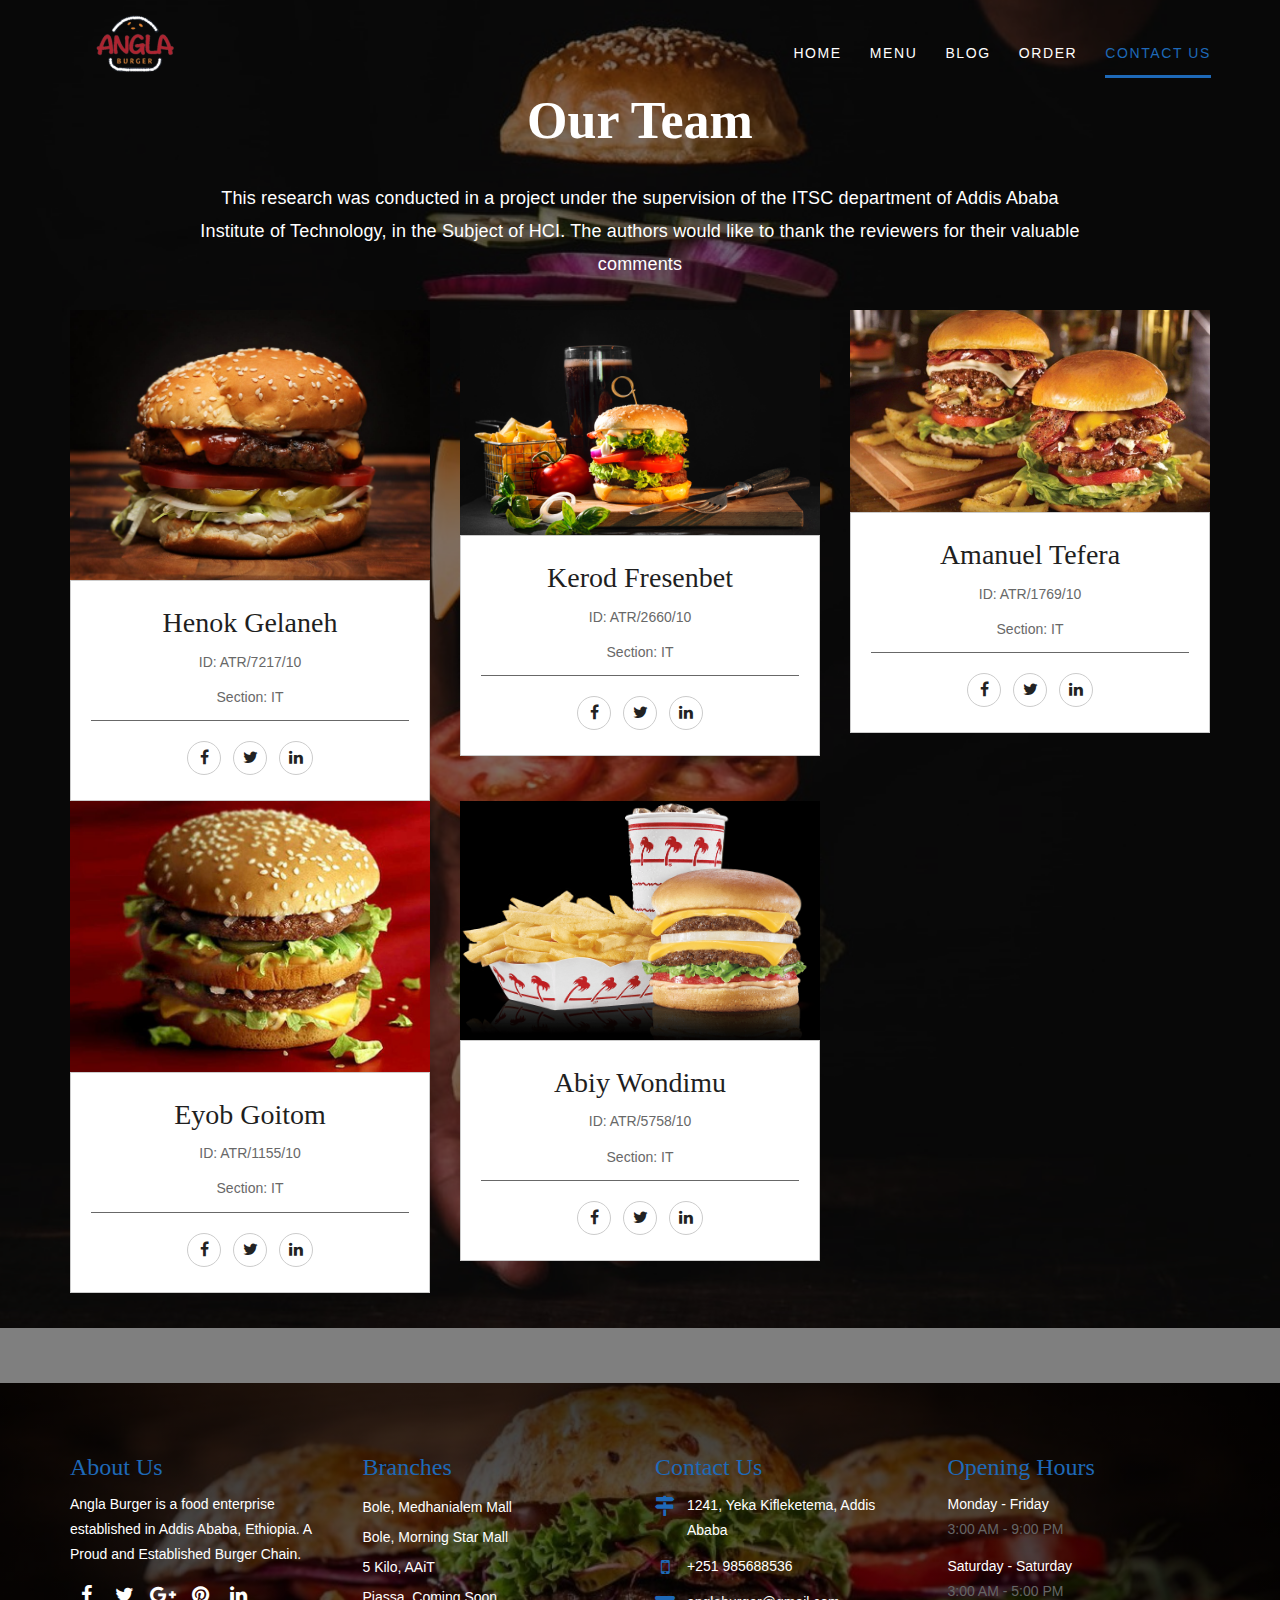
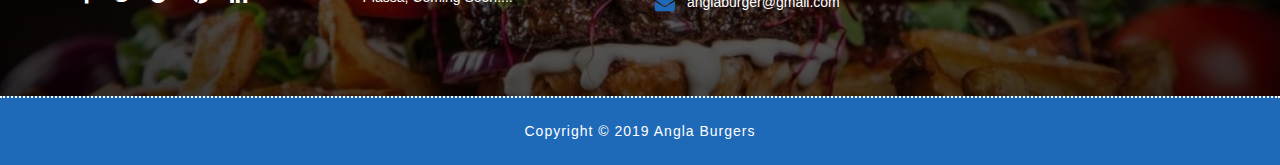
==== commit 010befcd: "Final Commit" ====
--- a/AboutUs.html
+++ b/AboutUs.html
@@ -59,7 +59,7 @@
                         <h2 class="block-title text-center">
                         Our Team    
                     </h2>
-                        <p class="title-caption text-center">This research was conducted in a project under the supervision of the ITSC department of Addis Ababa Institute of Technology, in the Subject of WEB. The authors would like to thank the reviewers for their valuable comments </p>
+                        <p class="title-caption text-center">This research was conducted in a project under the supervision of the ITSC department of Addis Ababa Institute of Technology, in the Subject of HCI. The authors would like to thank the reviewers for their valuable comments </p>
                     </div>
                     <div class="team-box">
 
@@ -71,21 +71,91 @@
                                         <a href="#"><img src="images/staff-01.jpg" alt=""></a>
                                     </div>
                                     <div class="text-col">
-                                        <h3>Wave Web Designs</h3>
-                                        <p>Angla Website Concept</p>
-                                        <p>Addis Ababa</p>
-                                        <ul class="team-social">
-                                            <li><a href="#"><i class="fa fa-facebook" aria-hidden="true"></i></a></li>
-                                            <li><a href="#"><i class="fa fa-twitter" aria-hidden="true"></i></a></li>
-                                            <li><a href="#"><i class="fa fa-linkedin" aria-hidden="true"></i></a></li>
-                                        </ul>
-                                    </div>
-                                </div>
-                            </div>
-
-
-
-                            
+                                        <h3>Henok Gelaneh</h3>
+                                        <p>ID: ATR/7217/10</p>
+                                        <p>Section: IT</p>
+                                        <ul class="team-social">
+                                            <li><a href="#"><i class="fa fa-facebook" aria-hidden="true"></i></a></li>
+                                            <li><a href="#"><i class="fa fa-twitter" aria-hidden="true"></i></a></li>
+                                            <li><a href="#"><i class="fa fa-linkedin" aria-hidden="true"></i></a></li>
+                                        </ul>
+                                    </div>
+                                </div>
+                            </div>
+
+                            <div class="col-md-4 col-sm-6">
+                                <div class="sf-team">
+                                    <div class="thumb">
+                                        <a href="#"><img src="images/staff-02.jpg" alt=""></a>
+                                    </div>
+                                    <div class="text-col">
+                                        <h3>Kerod Fresenbet</h3>
+                                        <p>ID: ATR/2660/10</p>
+                                        <p>Section: IT</p>
+                                        <ul class="team-social">
+                                            <li><a href="#"><i class="fa fa-facebook" aria-hidden="true"></i></a></li>
+                                            <li><a href="#"><i class="fa fa-twitter" aria-hidden="true"></i></a></li>
+                                            <li><a href="#"><i class="fa fa-linkedin" aria-hidden="true"></i></a></li>
+                                        </ul>
+                                    </div>
+                                </div>
+                            </div>
+                            <div class="col-md-4 col-sm-6">
+                                <div class="sf-team">
+                                    <div class="thumb">
+                                        <a href="#"><img src="images/staff-03.jpg" alt=""></a>
+                                    </div>
+                                    <div class="text-col">
+                                        <h3>Amanuel Tefera</h3>
+                                        <p>ID: ATR/1769/10</p>
+                                        <p>Section: IT</p>
+                                        <ul class="team-social">
+                                            <li><a href="#"><i class="fa fa-facebook" aria-hidden="true"></i></a></li>
+                                            <li><a href="#"><i class="fa fa-twitter" aria-hidden="true"></i></a></li>
+                                            <li><a href="#"><i class="fa fa-linkedin" aria-hidden="true"></i></a></li>
+                                        </ul>
+                                    </div>
+                                </div>
+                            </div>
+                        </div>
+
+                        <div class="row">
+
+                            <!-- end col -->
+                            <div class="col-md-4 col-sm-6">
+                                <div class="sf-team">
+                                    <div class="thumb">
+                                        <a href="#"><img src="images/staff-04.jpg" alt=""></a>
+                                    </div>
+                                    <div class="text-col">
+                                        <h3>Eyob Goitom</h3>
+                                        <p>ID: ATR/1155/10</p>
+                                        <p>Section: IT</p>
+                                        <ul class="team-social">
+                                            <li><a href="#"><i class="fa fa-facebook" aria-hidden="true"></i></a></li>
+                                            <li><a href="#"><i class="fa fa-twitter" aria-hidden="true"></i></a></li>
+                                            <li><a href="#"><i class="fa fa-linkedin" aria-hidden="true"></i></a></li>
+                                        </ul>
+                                    </div>
+                                </div>
+                            </div>
+                            <div class="col-md-4 col-sm-6">
+                                <div class="sf-team">
+                                    <div class="thumb">
+                                        <a href="#"><img src="images/staff-05.png" alt=""></a>
+                                    </div>
+                                    <div class="text-col">
+                                        <h3>Abiy Wondimu</h3>
+                                        <p>ID: ATR/5758/10</p>
+                                        <p>Section: IT</p>
+                                        <ul class="team-social">
+                                            <li><a href="#"><i class="fa fa-facebook" aria-hidden="true"></i></a></li>
+                                            <li><a href="#"><i class="fa fa-twitter" aria-hidden="true"></i></a></li>
+                                            <li><a href="#"><i class="fa fa-linkedin" aria-hidden="true"></i></a></li>
+                                        </ul>
+                                    </div>
+                                </div>
+                            </div>
                             
                         </div>
 
@@ -141,10 +211,10 @@
                             <div class="footer-box-b">
                                 <h3>Branches</h3>
                                 <ul>
-                                    <li><a href="https://www.google.com/maps/@9.0218583,38.7460773,14z">Bole, Medhanialem Mall</a></li>
-                                    <li><a href="https://www.google.com/maps/@9.0218583,38.7460773,14z">Bole, Morning Star Mall</a></li>
-                                    <li><a href="https://www.google.com/maps/@9.0218583,38.7460773,14z">5 Kilo, AAiT</a></li>
-                                    <li><a href="https://www.google.com/maps/@9.0218583,38.7460773,14z">Piassa, Coming Soon....</a></li>
+                                    <li><a href="#">Bole, Medhanialem Mall</a></li>
+                                    <li><a href="#">Bole, Morning Star Mall</a></li>
+                                    <li><a href="#">5 Kilo, AAiT</a></li>
+                                    <li><a href="#">Piassa, Coming Soon....</a></li>
                                 </ul>
                             </div>
                         </div>
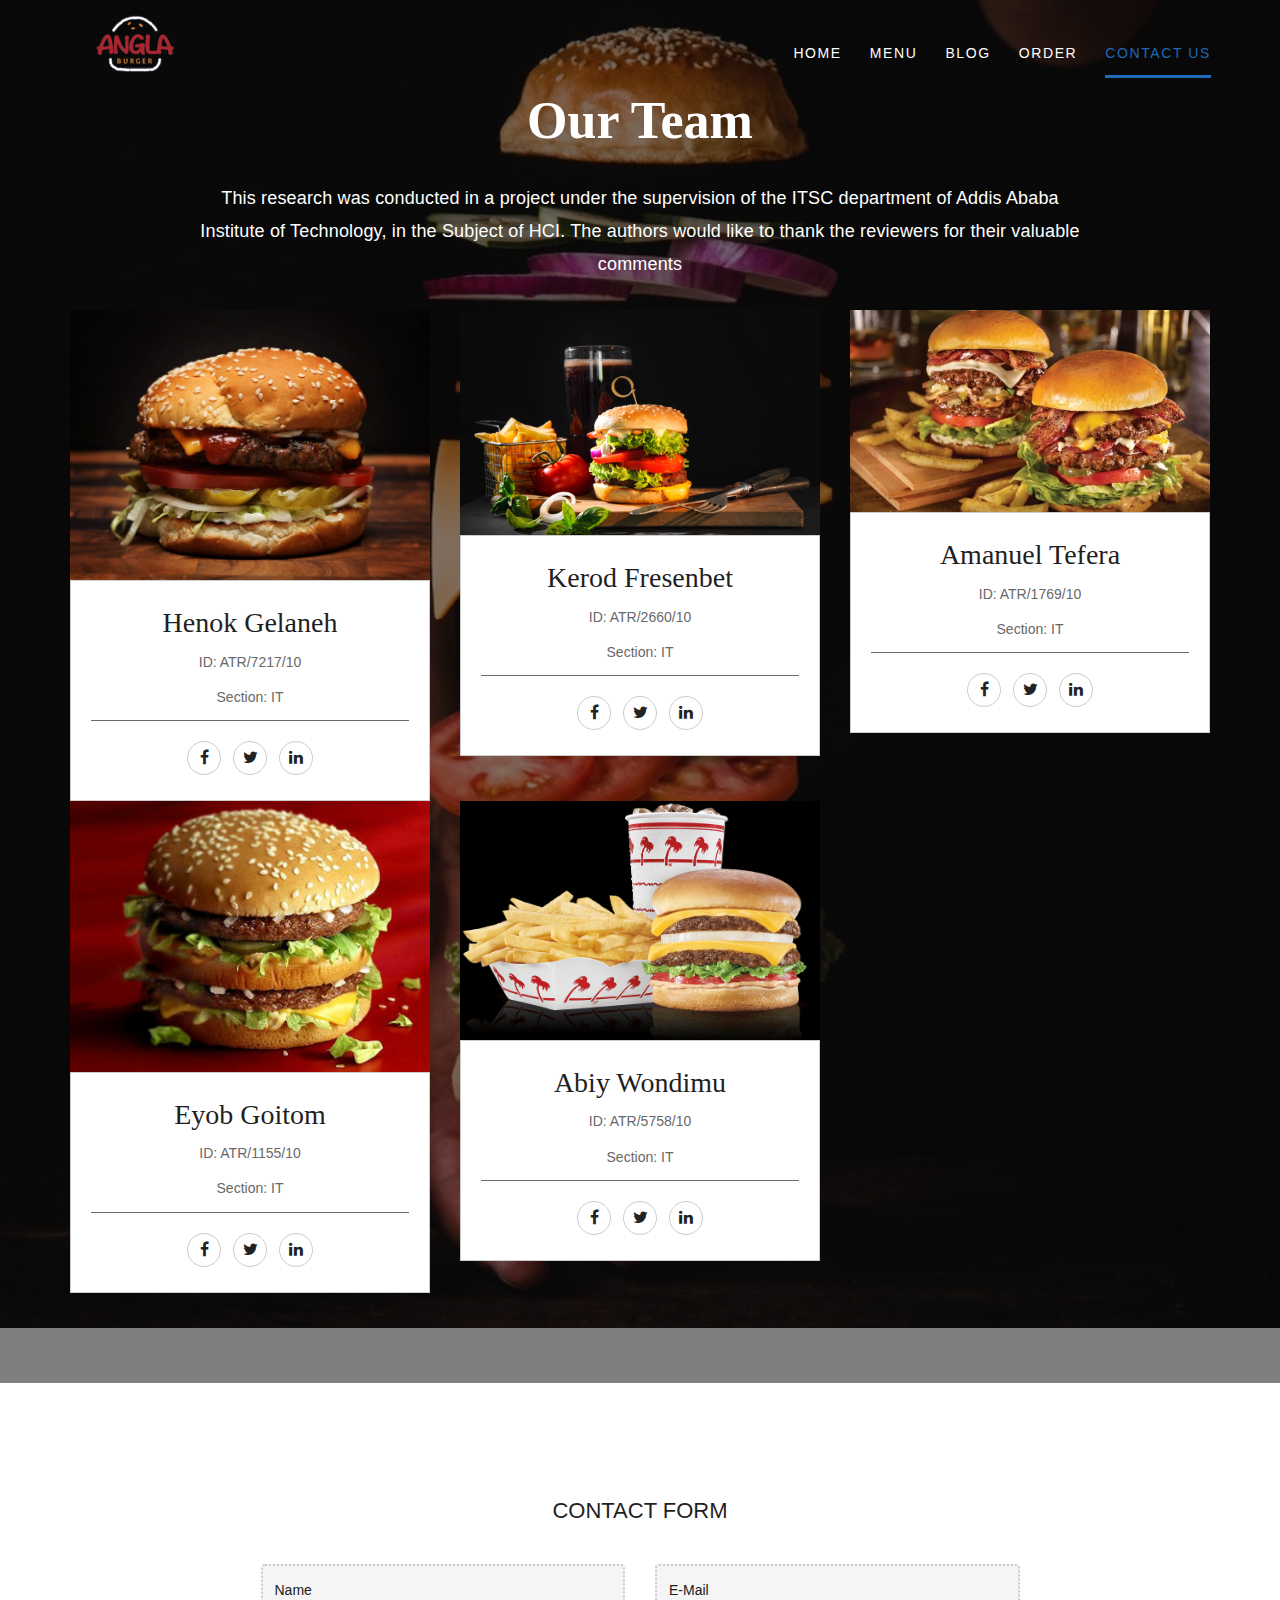
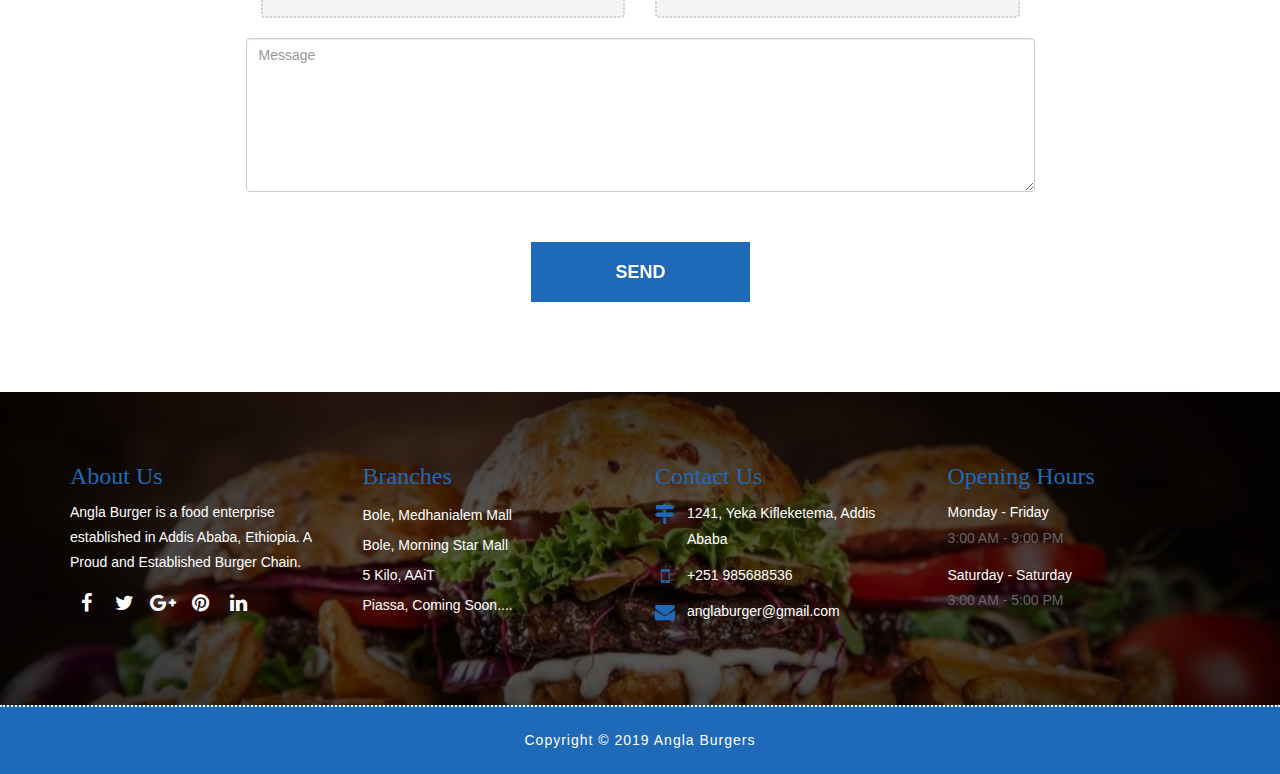
==== commit 2ecb8e30: "Final" ====
--- a/AboutUs.html
+++ b/AboutUs.html
@@ -1,275 +1,351 @@
-<!DOCTYPE html>
-<html lang="en">
-
-<head>
-    <meta charset="utf-8">
-    <title>Angla Burger Website</title>
-    <link rel="shortcut icon" href="images/favicon.ico" type="image/x-icon" />
-    <link rel="stylesheet" href="css/min.css">
-    <link rel="stylesheet" href="css/style.css">
-    <link rel="stylesheet" href="css/responsive.css">
-    <link id="changeable-colors" rel="stylesheet" href="css/strong-blue.css" />
-    <script src="js/modernizer.js"></script>
-</head>
-
-<body>
-    
-    <div id="site-header">
-        <header id="header" class="header-block-top">
-            <div class="container">
-                <div class="row">
-                    <div class="main-menu">
-                        <nav class="navbar navbar-default" id="mainNav">
-                            <div class="navbar-header">
-                                <button type="button" class="navbar-toggle collapsed" data-toggle="collapse" data-target="#navbar" aria-expanded="false" aria-controls="navbar">
-                                    <span class="sr-only">Toggle navigation</span>
-                                    <span class="icon-bar"></span>
-                                    <span class="icon-bar"></span>
-                                    <span class="icon-bar"></span>
-                                </button>
-                                <div class="logo">
-                                    <a class="navbar-brand js-scroll-trigger logo-header" href="#">
-                                        <img src="images/logo.png" alt="">
-                                    </a>
-                                </div>
-                            </div>
-                            <div id="navbar" class="navbar-collapse collapse">
-                                <ul class="nav navbar-nav navbar-right">
-                                    <li><a href="index.html">Home</a></li>
-                                    <li><a href="Menu.html">Menu</a></li>
-                                    
-                                    <li><a href="Blog.html">Blog</a></li>
-                                    <li><a href="Order.html">Order</a></li>
-                                    <li  class="active"><a href="AboutUs.html">Contact us</a></li>
-                                </ul>
-                            </div>
-                        </nav>
-                    </div>
-                </div>
-            </div>
-        </header>
-    </div>
-
-
-    <div id="our_team" class="team-main pad-top-100 pad-bottom-100 parallax">
-        <div class="container">
-            <div class="row">
-                <div class="col-lg-12 col-md-12 col-sm-12 col-xs-12">
-                    <div class="wow fadeIn" data-wow-duration="1s" data-wow-delay="0.1s">
-                        <h2 class="block-title text-center">
-                        Our Team    
-                    </h2>
-                        <p class="title-caption text-center">This research was conducted in a project under the supervision of the ITSC department of Addis Ababa Institute of Technology, in the Subject of HCI. The authors would like to thank the reviewers for their valuable comments </p>
-                    </div>
-                    <div class="team-box">
-
-                        <div class="row">
-                            
-                            <div class="col-md-4 col-sm-6">
-                                <div class="sf-team">
-                                    <div class="thumb">
-                                        <a href="#"><img src="images/staff-01.jpg" alt=""></a>
-                                    </div>
-                                    <div class="text-col">
-                                        <h3>Henok Gelaneh</h3>
-                                        <p>ID: ATR/7217/10</p>
-                                        <p>Section: IT</p>
-                                        <ul class="team-social">
-                                            <li><a href="#"><i class="fa fa-facebook" aria-hidden="true"></i></a></li>
-                                            <li><a href="#"><i class="fa fa-twitter" aria-hidden="true"></i></a></li>
-                                            <li><a href="#"><i class="fa fa-linkedin" aria-hidden="true"></i></a></li>
-                                        </ul>
-                                    </div>
-                                </div>
-                            </div>
-
-                            <div class="col-md-4 col-sm-6">
-                                <div class="sf-team">
-                                    <div class="thumb">
-                                        <a href="#"><img src="images/staff-02.jpg" alt=""></a>
-                                    </div>
-                                    <div class="text-col">
-                                        <h3>Kerod Fresenbet</h3>
-                                        <p>ID: ATR/2660/10</p>
-                                        <p>Section: IT</p>
-                                        <ul class="team-social">
-                                            <li><a href="#"><i class="fa fa-facebook" aria-hidden="true"></i></a></li>
-                                            <li><a href="#"><i class="fa fa-twitter" aria-hidden="true"></i></a></li>
-                                            <li><a href="#"><i class="fa fa-linkedin" aria-hidden="true"></i></a></li>
-                                        </ul>
-                                    </div>
-                                </div>
-                            </div>
-                            <div class="col-md-4 col-sm-6">
-                                <div class="sf-team">
-                                    <div class="thumb">
-                                        <a href="#"><img src="images/staff-03.jpg" alt=""></a>
-                                    </div>
-                                    <div class="text-col">
-                                        <h3>Amanuel Tefera</h3>
-                                        <p>ID: ATR/1769/10</p>
-                                        <p>Section: IT</p>
-                                        <ul class="team-social">
-                                            <li><a href="#"><i class="fa fa-facebook" aria-hidden="true"></i></a></li>
-                                            <li><a href="#"><i class="fa fa-twitter" aria-hidden="true"></i></a></li>
-                                            <li><a href="#"><i class="fa fa-linkedin" aria-hidden="true"></i></a></li>
-                                        </ul>
-                                    </div>
-                                </div>
-                            </div>
-                        </div>
-
-                        <div class="row">
-
-                            <!-- end col -->
-                            <div class="col-md-4 col-sm-6">
-                                <div class="sf-team">
-                                    <div class="thumb">
-                                        <a href="#"><img src="images/staff-04.jpg" alt=""></a>
-                                    </div>
-                                    <div class="text-col">
-                                        <h3>Eyob Goitom</h3>
-                                        <p>ID: ATR/1155/10</p>
-                                        <p>Section: IT</p>
-                                        <ul class="team-social">
-                                            <li><a href="#"><i class="fa fa-facebook" aria-hidden="true"></i></a></li>
-                                            <li><a href="#"><i class="fa fa-twitter" aria-hidden="true"></i></a></li>
-                                            <li><a href="#"><i class="fa fa-linkedin" aria-hidden="true"></i></a></li>
-                                        </ul>
-                                    </div>
-                                </div>
-                            </div>
-                            <div class="col-md-4 col-sm-6">
-                                <div class="sf-team">
-                                    <div class="thumb">
-                                        <a href="#"><img src="images/staff-05.png" alt=""></a>
-                                    </div>
-                                    <div class="text-col">
-                                        <h3>Abiy Wondimu</h3>
-                                        <p>ID: ATR/5758/10</p>
-                                        <p>Section: IT</p>
-                                        <ul class="team-social">
-                                            <li><a href="#"><i class="fa fa-facebook" aria-hidden="true"></i></a></li>
-                                            <li><a href="#"><i class="fa fa-twitter" aria-hidden="true"></i></a></li>
-                                            <li><a href="#"><i class="fa fa-linkedin" aria-hidden="true"></i></a></li>
-                                        </ul>
-                                    </div>
-                                </div>
-                            </div>
-                            
-                        </div>
-
-                    </div>
-
-                </div>
-            </div>
-        </div>
-    </div>
-
-
-
-    <div id="footer" class="footer-main">
-        <div class="footer-box pad-top-70">
-            <div class="container">
-                <div class="row">
-                    <div class="footer-in-main">
-                        <div class="col-lg-3 col-md-3 col-sm-6 col-xs-12">
-                            <div class="footer-box-a">
-                                <h3>About Us</h3>
-                                <p>Angla Burger is a food enterprise established in Addis Ababa, Ethiopia. A Proud and Established Burger Chain.</p>
-                                <ul class="socials-box footer-socials pull-left">
-                                    <li>
-                                        <a href="#">
-                                            <div class="social-circle-border"><i class="fa  fa-facebook"></i></div>
-                                        </a>
-                                    </li>
-                                    <li>
-                                        <a href="#">
-                                            <div class="social-circle-border"><i class="fa fa-twitter"></i></div>
-                                        </a>
-                                    </li>
-                                    <li>
-                                        <a href="#">
-                                            <div class="social-circle-border"><i class="fa fa-google-plus"></i></div>
-                                        </a>
-                                    </li>
-                                    <li>
-                                        <a href="#">
-                                            <div class="social-circle-border"><i class="fa fa-pinterest"></i></div>
-                                        </a>
-                                    </li>
-                                    <li>
-                                        <a href="#">
-                                            <div class="social-circle-border"><i class="fa fa-linkedin"></i></div>
-                                        </a>
-                                    </li>
-                                </ul>
-
-                            </div>
-                        </div>
-                        <div class="col-lg-3 col-md-3 col-sm-6 col-xs-12">
-                            <div class="footer-box-b">
-                                <h3>Branches</h3>
-                                <ul>
-                                    <li><a href="#">Bole, Medhanialem Mall</a></li>
-                                    <li><a href="#">Bole, Morning Star Mall</a></li>
-                                    <li><a href="#">5 Kilo, AAiT</a></li>
-                                    <li><a href="#">Piassa, Coming Soon....</a></li>
-                                </ul>
-                            </div>
-                        </div>
-                        <div class="col-lg-3 col-md-3 col-sm-6 col-xs-12">
-                            <div class="footer-box-c">
-                                <h3>Contact Us</h3>
-                                <p>
-                                    <i class="fa fa-map-signs" aria-hidden="true"></i>
-                                    <span>1241, Yeka Kifleketema, Addis Ababa</span>
-                                </p>
-                                <p>
-                                    <i class="fa fa-mobile" aria-hidden="true"></i>
-                                    <span>
-                                    +251 985688536
-                                </span>
-                                </p>
-                                <p>
-                                    <i class="fa fa-envelope" aria-hidden="true"></i>
-                                    <span><a href="#">anglaburger@gmail.com</a></span>
-                                </p>
-                            </div>
-                        </div>
-                        <div class="col-lg-3 col-md-3 col-sm-6 col-xs-12">
-                            <div class="footer-box-d">
-                                <h3>Opening Hours</h3>
-
-                                <ul>
-                                    <li>
-                                        <p>Monday - Friday </p>
-                                        <span> 3:00 AM - 9:00 PM</span>
-                                    </li>
-                                    <li>
-                                        <p>Saturday - Saturday </p>
-                                        <span> 3:00 AM - 5:00 PM</span>
-                                    </li>
-                                </ul>
-                            </div>
-                        </div>
-                    </div>
-                </div>
-            </div>
-            <div id="copyright" class="copyright-main">
-                <div class="container">
-                    <div class="row">
-                        <div class="col-lg-12 col-md-12 col-sm-12 col-xs-12">
-                            <h6 class="copy-title"> Copyright &copy; 2019 Angla Burgers </h6>
-                        </div>
-                    </div>
-                </div>
-            </div>
-        </div>
-    </div>
-    <script src="js/all.js"></script>
-    <script src="js/bootstrap.min.js"></script>
-    <script src="js/custom.js"></script>
-</body>
-
+<!DOCTYPE html>
+<html lang="en">
+
+<head>
+    <meta charset="utf-8">
+    <title>Angla Burger Website</title>
+    <link rel="shortcut icon" href="images/favicon.ico" type="image/x-icon" />
+    <link rel="stylesheet" href="css/min.css">
+    <link rel="stylesheet" href="css/style.css">
+    <link rel="stylesheet" href="css/responsive.css">
+    <link id="changeable-colors" rel="stylesheet" href="css/strong-blue.css" />
+    <script src="js/modernizer.js"></script>
+    <script type="text/javascript">
+
+        function filterText(sText) {
+            var reBadWords = /fuck|shit/gi;
+            return sText.replace(reBadWords, function (sMatch) {
+                return sMatch.replace(/./g, "*");
+            });
+        }
+
+        function alertMake() {
+
+            
+
+            window.alert(matches);
+        }
+
+
+        function showText() {
+            
+            var oInput1 = document.getElementById("txt1");
+            var oInput2 = document.getElementById("txt2");
+            oInput1.value = filterText(oInput1.value);
+
+            if (matches===null){
+                window.alert("Message Sent.");
+            } else {
+                window.alert("Profanity Found. You message has been censored");
+            }
+
+        }
+    </script>
+
+</head>
+
+
+<body>
+    
+    <div id="site-header">
+        <header id="header" class="header-block-top">
+            <div class="container">
+                <div class="row">
+                    <div class="main-menu">
+                        <nav class="navbar navbar-default" id="mainNav">
+                            <div class="navbar-header">
+                                <button type="button" class="navbar-toggle collapsed" data-toggle="collapse" data-target="#navbar" aria-expanded="false" aria-controls="navbar">
+                                    <span class="sr-only">Toggle navigation</span>
+                                    <span class="icon-bar"></span>
+                                    <span class="icon-bar"></span>
+                                    <span class="icon-bar"></span>
+                                </button>
+                                <div class="logo">
+                                    <a class="navbar-brand js-scroll-trigger logo-header" href="#">
+                                        <img src="images/logo.png" alt="">
+                                    </a>
+                                </div>
+                            </div>
+                            <div id="navbar" class="navbar-collapse collapse">
+                                <ul class="nav navbar-nav navbar-right">
+                                    <li><a href="index.html">Home</a></li>
+                                    <li><a href="Menu.html">Menu</a></li>
+                                    
+                                    <li><a href="Blog.html">Blog</a></li>
+                                    <li><a href="Order.html">Order</a></li>
+                                    <li  class="active"><a href="AboutUs.html">Contact us</a></li>
+                                </ul>
+                            </div>
+                        </nav>
+                    </div>
+                </div>
+            </div>
+        </header>
+    </div>
+
+
+    <div id="our_team" class="team-main pad-top-100 pad-bottom-100 parallax">
+        <div class="container">
+            <div class="row">
+                <div class="col-lg-12 col-md-12 col-sm-12 col-xs-12">
+                    <div class="wow fadeIn" data-wow-duration="1s" data-wow-delay="0.1s">
+                        <h2 class="block-title text-center">
+                        Our Team    
+                    </h2>
+                        <p class="title-caption text-center">This research was conducted in a project under the supervision of the ITSC department of Addis Ababa Institute of Technology, in the Subject of HCI. The authors would like to thank the reviewers for their valuable comments </p>
+                    </div>
+                    <div class="team-box">
+
+                        <div class="row">
+                            
+                            <div class="col-md-4 col-sm-6">
+                                <div class="sf-team">
+                                    <div class="thumb">
+                                        <a href="#"><img src="images/staff-01.jpg" alt=""></a>
+                                    </div>
+                                    <div class="text-col">
+                                        <h3>Henok Gelaneh</h3>
+                                        <p>ID: ATR/7217/10</p>
+                                        <p>Section: IT</p>
+                                        <ul class="team-social">
+                                            <li><a href="#"><i class="fa fa-facebook" aria-hidden="true"></i></a></li>
+                                            <li><a href="#"><i class="fa fa-twitter" aria-hidden="true"></i></a></li>
+                                            <li><a href="#"><i class="fa fa-linkedin" aria-hidden="true"></i></a></li>
+                                        </ul>
+                                    </div>
+                                </div>
+                            </div>
+
+                            <div class="col-md-4 col-sm-6">
+                                <div class="sf-team">
+                                    <div class="thumb">
+                                        <a href="#"><img src="images/staff-02.jpg" alt=""></a>
+                                    </div>
+                                    <div class="text-col">
+                                        <h3>Kerod Fresenbet</h3>
+                                        <p>ID: ATR/2660/10</p>
+                                        <p>Section: IT</p>
+                                        <ul class="team-social">
+                                            <li><a href="#"><i class="fa fa-facebook" aria-hidden="true"></i></a></li>
+                                            <li><a href="#"><i class="fa fa-twitter" aria-hidden="true"></i></a></li>
+                                            <li><a href="#"><i class="fa fa-linkedin" aria-hidden="true"></i></a></li>
+                                        </ul>
+                                    </div>
+                                </div>
+                            </div>
+                            <div class="col-md-4 col-sm-6">
+                                <div class="sf-team">
+                                    <div class="thumb">
+                                        <a href="#"><img src="images/staff-03.jpg" alt=""></a>
+                                    </div>
+                                    <div class="text-col">
+                                        <h3>Amanuel Tefera</h3>
+                                        <p>ID: ATR/1769/10</p>
+                                        <p>Section: IT</p>
+                                        <ul class="team-social">
+                                            <li><a href="#"><i class="fa fa-facebook" aria-hidden="true"></i></a></li>
+                                            <li><a href="#"><i class="fa fa-twitter" aria-hidden="true"></i></a></li>
+                                            <li><a href="#"><i class="fa fa-linkedin" aria-hidden="true"></i></a></li>
+                                        </ul>
+                                    </div>
+                                </div>
+                            </div>
+                        </div>
+
+                        <div class="row">
+
+                            <!-- end col -->
+                            <div class="col-md-4 col-sm-6">
+                                <div class="sf-team">
+                                    <div class="thumb">
+                                        <a href="#"><img src="images/staff-04.jpg" alt=""></a>
+                                    </div>
+                                    <div class="text-col">
+                                        <h3>Eyob Goitom</h3>
+                                        <p>ID: ATR/1155/10</p>
+                                        <p>Section: IT</p>
+                                        <ul class="team-social">
+                                            <li><a href="#"><i class="fa fa-facebook" aria-hidden="true"></i></a></li>
+                                            <li><a href="#"><i class="fa fa-twitter" aria-hidden="true"></i></a></li>
+                                            <li><a href="#"><i class="fa fa-linkedin" aria-hidden="true"></i></a></li>
+                                        </ul>
+                                    </div>
+                                </div>
+                            </div>
+                            <div class="col-md-4 col-sm-6">
+                                <div class="sf-team">
+                                    <div class="thumb">
+                                        <a href="#"><img src="images/staff-05.png" alt=""></a>
+                                    </div>
+                                    <div class="text-col">
+                                        <h3>Abiy Wondimu</h3>
+                                        <p>ID: ATR/5758/10</p>
+                                        <p>Section: IT</p>
+                                        <ul class="team-social">
+                                            <li><a href="#"><i class="fa fa-facebook" aria-hidden="true"></i></a></li>
+                                            <li><a href="#"><i class="fa fa-twitter" aria-hidden="true"></i></a></li>
+                                            <li><a href="#"><i class="fa fa-linkedin" aria-hidden="true"></i></a></li>
+                                        </ul>
+                                    </div>
+                                </div>
+                            </div>
+                            
+                        </div>
+
+                    </div>
+
+                </div>
+            </div>
+        </div>
+    </div>
+
+        
+    <div id="reservation" class="reservations-main pad-top-100 pad-bottom-100">
+        <div class="container">
+            <div class="row">
+                <div class="form-reservations-box">
+                    <div class="col-lg-12 col-md-12 col-sm-12 col-xs-12">
+                        <h4 class="form-title">CONTACT FORM</h4>
+
+                        <form id="contact-form" method="post" class="reservations-box" name="contactform" action="mail.php">
+                            <div class="col-lg-6 col-md-6 col-sm-6 col-xs-12">
+                                <div class="form-box">
+                                    <input type="text" name="form_name" id="form_name" placeholder="Name" required="required" data-error="Firstname is required.">
+                                </div>
+                            </div>
+                            <div class="col-lg-6 col-md-6 col-sm-6 col-xs-12">
+                                <div class="form-box">
+                                    <input type="email" name="email" id="email" placeholder="E-Mail" required="required" pattern="[a-z0-9._%+-]+@[a-z0-9.-]+\.[a-z]{2,4}$" data-error="E-mail id is required.">
+                                </div>
+                            </div>
+                            <div class="form-box">
+                            
+                                    <textarea class="form-control" id="txt1" type="textarea" id="message" placeholder="Message" maxlength="6000" rows="7"></textarea>
+                            
+
+                            
+                            </div>    
+                            </div>
+
+
+
+                            <div class="col-lg-12 col-md-12 col-sm-12 col-xs-12">
+                                <div class="reserve-book-btn text-center">
+                                    <button class="hvr-underline-from-center" type="submit" value="SEND" id="submit" onclick="showText()">SEND</button>
+                                </div>
+
+                            </div>
+                        </form>
+                    </div>
+                </div>
+            </div>
+        </div>
+    </div>
+
+
+
+    <div id="footer" class="footer-main">
+        <div class="footer-box pad-top-70">
+            <div class="container">
+                <div class="row">
+                    <div class="footer-in-main">
+                        <div class="col-lg-3 col-md-3 col-sm-6 col-xs-12">
+                            <div class="footer-box-a">
+                                <h3>About Us</h3>
+                                <p>Angla Burger is a food enterprise established in Addis Ababa, Ethiopia. A Proud and Established Burger Chain.</p>
+                                <ul class="socials-box footer-socials pull-left">
+                                    <li>
+                                        <a href="#">
+                                            <div class="social-circle-border"><i class="fa  fa-facebook"></i></div>
+                                        </a>
+                                    </li>
+                                    <li>
+                                        <a href="#">
+                                            <div class="social-circle-border"><i class="fa fa-twitter"></i></div>
+                                        </a>
+                                    </li>
+                                    <li>
+                                        <a href="#">
+                                            <div class="social-circle-border"><i class="fa fa-google-plus"></i></div>
+                                        </a>
+                                    </li>
+                                    <li>
+                                        <a href="#">
+                                            <div class="social-circle-border"><i class="fa fa-pinterest"></i></div>
+                                        </a>
+                                    </li>
+                                    <li>
+                                        <a href="#">
+                                            <div class="social-circle-border"><i class="fa fa-linkedin"></i></div>
+                                        </a>
+                                    </li>
+                                </ul>
+
+                            </div>
+                        </div>
+                        <div class="col-lg-3 col-md-3 col-sm-6 col-xs-12">
+                            <div class="footer-box-b">
+                                <h3>Branches</h3>
+                                <ul>
+                                    <li><a href="#">Bole, Medhanialem Mall</a></li>
+                                    <li><a href="#">Bole, Morning Star Mall</a></li>
+                                    <li><a href="#">5 Kilo, AAiT</a></li>
+                                    <li><a href="#">Piassa, Coming Soon....</a></li>
+                                </ul>
+                            </div>
+                        </div>
+                        <div class="col-lg-3 col-md-3 col-sm-6 col-xs-12">
+                            <div class="footer-box-c">
+                                <h3>Contact Us</h3>
+                                <p>
+                                    <i class="fa fa-map-signs" aria-hidden="true"></i>
+                                    <span>1241, Yeka Kifleketema, Addis Ababa</span>
+                                </p>
+                                <p>
+                                    <i class="fa fa-mobile" aria-hidden="true"></i>
+                                    <span>
+                                    +251 985688536
+                                </span>
+                                </p>
+                                <p>
+                                    <i class="fa fa-envelope" aria-hidden="true"></i>
+                                    <span><a href="#">anglaburger@gmail.com</a></span>
+                                </p>
+                            </div>
+                        </div>
+                        <div class="col-lg-3 col-md-3 col-sm-6 col-xs-12">
+                            <div class="footer-box-d">
+                                <h3>Opening Hours</h3>
+
+                                <ul>
+                                    <li>
+                                        <p>Monday - Friday </p>
+                                        <span> 3:00 AM - 9:00 PM</span>
+                                    </li>
+                                    <li>
+                                        <p>Saturday - Saturday </p>
+                                        <span> 3:00 AM - 5:00 PM</span>
+                                    </li>
+                                </ul>
+                            </div>
+                        </div>
+                    </div>
+                </div>
+            </div>
+            <div id="copyright" class="copyright-main">
+                <div class="container">
+                    <div class="row">
+                        <div class="col-lg-12 col-md-12 col-sm-12 col-xs-12">
+                            <h6 class="copy-title"> Copyright &copy; 2019 Angla Burgers </h6>
+                        </div>
+                    </div>
+                </div>
+            </div>
+        </div>
+    </div>
+    <script src="js/all.js"></script>
+    <script src="js/bootstrap.min.js"></script>
+    <script src="js/custom.js"></script>
+</body>
+
 </html>